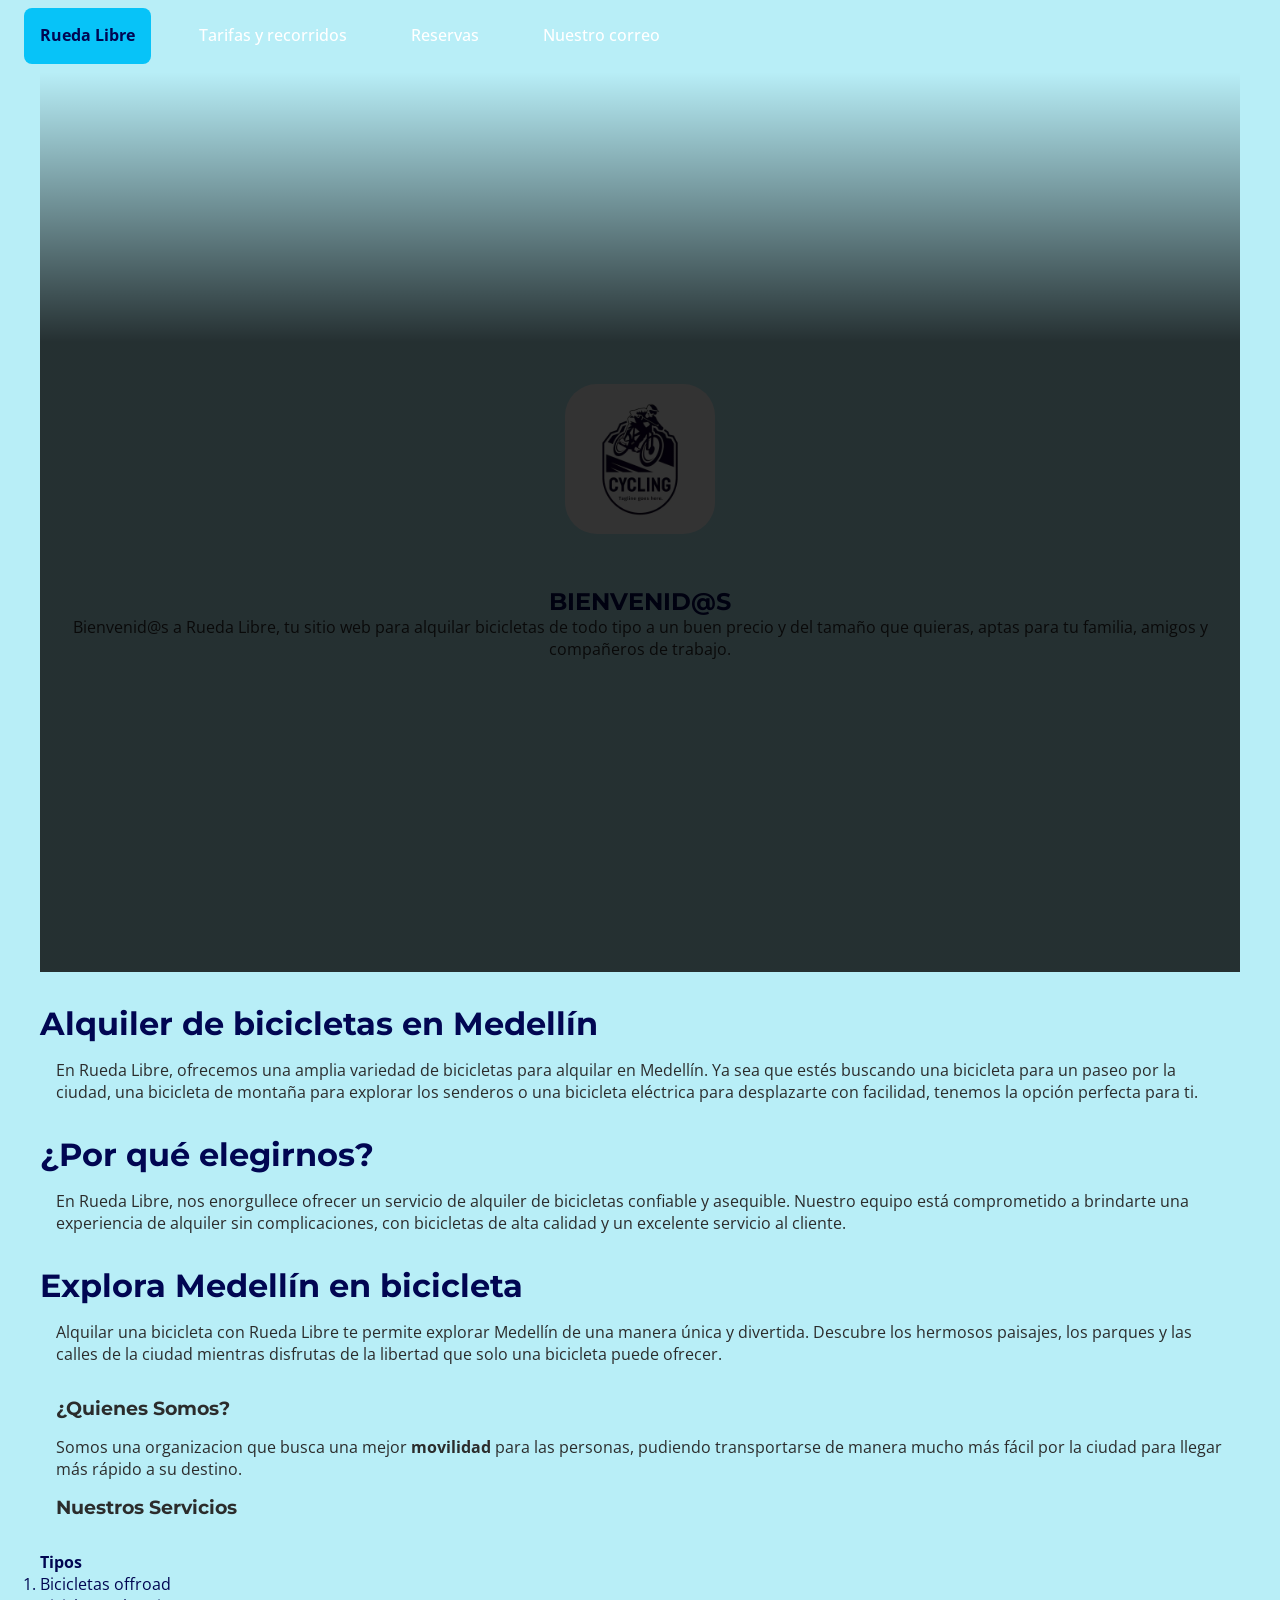
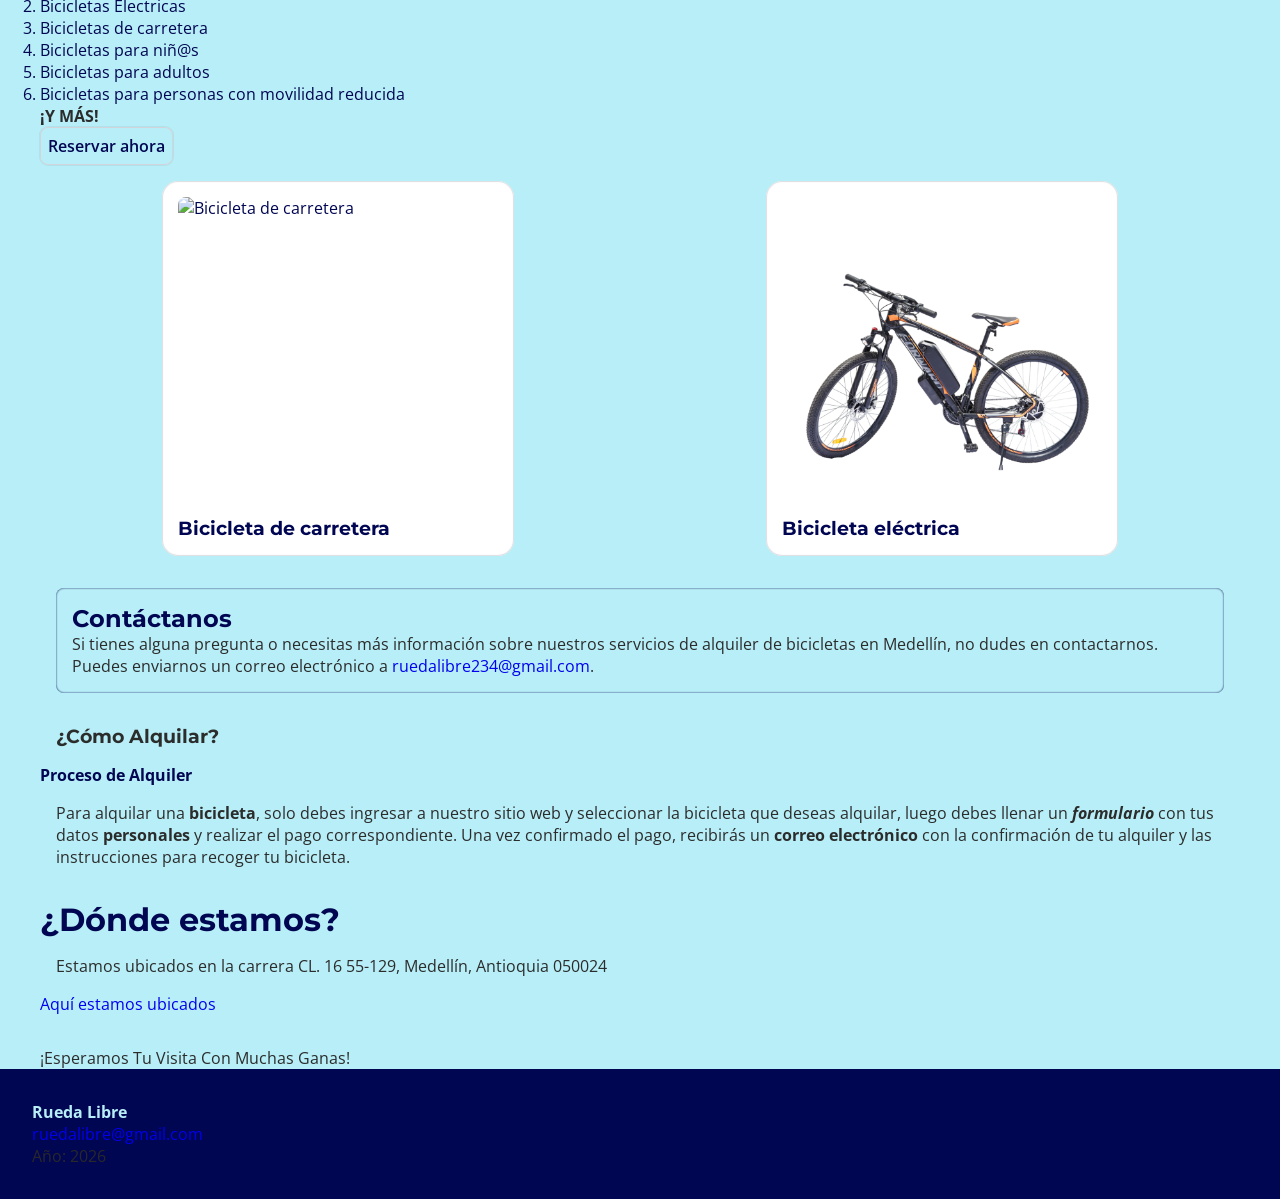
==== index.html @ bbd618a9 "v0.2 prueba fallida css" ====
<!DOCTYPE html>
<html lang="es">

<head>
    <link rel="preconnect" href="https://fonts.googleapis.com">
    <link rel="preconnect" href="https://fonts.gstatic.com" crossorigin>
    <link
        href="https://fonts.googleapis.com/css2?family=Montserrat:ital,wght@0,100..900;1,100..900&family=Open+Sans:ital,wght@0,300..800;1,300..800&display=swap"
        rel="stylesheet">
    <meta charset="UTF-8">
    <meta name="viewport" content="width=device-width, initial-scale=1.0">
    <title>Rueda Libre | Alquiler de bicicletas en Medellín</title>
    <link rel="stylesheet" href="CSS/styles.css">
</head>

<body>
    <header>
        <nav class="menu" aria-label="Navegación principal">
            <a id="activo" href="index.html">Rueda Libre</a>
            <a href="paginas/tarifas.html">Tarifas y recorridos</a>
            <a href="paginas/reservas.html">Reservas</a>
            <a href="mailto:ruedalibre234@gmail.com">Nuestro correo</a>
        </nav>
    </header>

    <main>
        <section class="portada">
            <div class="cover-up"></div>
            <img src="img/diseno-plantilla-logotipo-bicicleta_23-2150332110.avif" alt="Logo de Rueda Libre" width="150" height="150">
            <h1>Rueda Libre</h1>
            <h2>BIENVENID@S</h2>
            <p>Bienvenid@s a Rueda Libre, tu sitio web para alquilar bicicletas de todo tipo a un buen precio y del tamaño que quieras, aptas para tu familia, amigos y compañeros de trabajo.</p>
        </section>

        <section class="bienvenida">
            <h2>Alquiler de bicicletas en Medellín</h2>
            <p>En Rueda Libre, ofrecemos una amplia variedad de bicicletas para alquilar en Medellín. Ya sea que estés buscando una bicicleta para un paseo por la ciudad, una bicicleta de montaña para explorar los senderos o una bicicleta eléctrica para desplazarte con facilidad, tenemos la opción perfecta para ti.</p>
        </section>

        <section class="bienvenida">
            <h2>¿Por qué elegirnos?</h2>
            <p>En Rueda Libre, nos enorgullece ofrecer un servicio de alquiler de bicicletas confiable y asequible. Nuestro equipo está comprometido a brindarte una experiencia de alquiler sin complicaciones, con bicicletas de alta calidad y un excelente servicio al cliente.</p>
        </section>

        <section class="bienvenida">
            <h2>Explora Medellín en bicicleta</h2>
            <p>Alquilar una bicicleta con Rueda Libre te permite explorar Medellín de una manera única y divertida. Descubre los hermosos paisajes, los parques y las calles de la ciudad mientras disfrutas de la libertad que solo una bicicleta puede ofrecer.</p>
        </section>

        <section class="bienvenida">
            <h3>¿Quienes Somos?</h3>
            <p>Somos una organizacion que busca una mejor <strong>movilidad</strong> para las personas, pudiendo transportarse de manera mucho más fácil por la ciudad para llegar más rápido a su destino.</p>
            <h3>Nuestros Servicios</h3>
        </section>

        <section>
            <h4>Tipos</h4>
            <ol>
                <li>Bicicletas offroad</li>
                <li>Bicicletas Electricas</li>
                <li>Bicicletas de carretera</li>
                <li>Bicicletas para niñ@s</li>
                <li>Bicicletas para adultos</li>
                <li>Bicicletas para personas con movilidad reducida</li>
            </ol>
            <p><strong>¡Y MÁS!</strong></p>
        </section>

        <section>
            <a class="btn-action" href="paginas/reservas.html">Reservar ahora</a>
        </section>

        <section class="servicios">
            <article class="servicio">
                <img src="img/bicicleta.jpeg" alt="Bicicleta de carretera" width="150" height="150">
                <h3>Bicicleta de carretera</h3>
            </article>
            <article class="servicio">
                <img src="img/bicicleta electrica.jpeg" alt="Bicicleta eléctrica" width="170" height="170">
                <h3>Bicicleta eléctrica</h3>
            </article>
        </section>

        <section class="s-contacto">
            <h2>Contáctanos</h2>
            <p>Si tienes alguna pregunta o necesitas más información sobre nuestros servicios de alquiler de bicicletas en Medellín, no dudes en contactarnos. Puedes enviarnos un correo electrónico a <a href="mailto:ruedalibre234@gmail.com">ruedalibre234@gmail.com</a>.</p>
        </section>

        <section class="bienvenida">
            <h3>¿Cómo Alquilar?</h3>
            <h4>Proceso de Alquiler</h4>
            <p>Para alquilar una <strong>bicicleta</strong>, solo debes ingresar a nuestro sitio web y seleccionar la bicicleta que deseas alquilar, luego debes llenar un <strong><em>formulario</em></strong> con tus datos <strong>personales</strong> y realizar el pago correspondiente. Una vez confirmado el pago, recibirás un <strong>correo electrónico</strong> con la confirmación de tu alquiler y las instrucciones para recoger tu bicicleta.</p>
        </section>

        <section class="bienvenida">
            <h2>¿Dónde estamos?</h2>
            <p>Estamos ubicados en la carrera CL. 16 55-129, Medellín, Antioquia 050024</p>
            <a href="https://maps.app.goo.gl/ZMRXwGkjtcKEMy4a8">Aquí estamos ubicados</a>
        </section>

        <p>¡Esperamos Tu Visita Con Muchas Ganas!</p>
    </main>

    <footer>
        <h4>Rueda Libre</h4>
        <a href="mailto:ruedalibre234@gmail.com">ruedalibre@gmail.com</a><br>
        <p>Año: 2026</p>
    </footer>
</body>

</html>
---- CSS/styles.css ----
/* Estilos de estado global  */

*{
    padding: 0;
    margin: 0;
    box-sizing: border-box;
    text-decoration: none;

}

*, *::before, *::after{
    box-sizing: border-box;
}

:root{
    --night-blue: #07c3f8;       
    --verde-esmeralda: #00b87b;      
    --azul-noche: #010652;         
    --blanco-noche: #b8eef7;            
    --gris-pizarra: #292929fb; 
    --spacing-sm : 0.5rem;
    --spacing-md: 1rem;    
    --spacing-lg: 2rem;    
    --text-font-header: 'Montserrat', 'Verdana';
    --text-font-paragraph: 'Open Sans', 'Arial';
}

/* Estilos generales  */

body{
    background-color: var(--blanco-noche);
    font-family: var(--text-font-paragraph);
    color: var(--azul-noche);
    position: relative;
}

h1, h2, h3 {
    font-family:var(--text-font-header);
}

p{
    color: var(--gris-pizarra);
}

/* 
    Bitacora.txt -> linea 158 : 
    #menu a { color: var(--text-primary); }
    .activo { color: var(--brand-cyan); font-weight: 600; } 
*/

/* Navegacion */
.menu{
    margin: 0.5rem var(--spacing-sm);
    display: flex;
}

.menu  a{
    color: #fff;
    padding: var(--spacing-md);
    font-weight: 500;
    border-bottom: 2px solid transparent ;
    margin: 0rem var(--spacing-md);
}

.menu a:hover{
    transition: .3s;
    color: var(--blanco-noche);
    border-bottom-color: var(--blanco-noche);
    border-bottom-left-radius: -10px;
}

.menu a:focus{
    color: var(--azul-noche);
    background-color: var(--night-blue);
}

#activo { 
    color: var(--azul-noche); 
    font-weight: 700; 
    background-color: var(--night-blue);
    transition: .3s;
    border-radius: 0.5rem;
} 

#activo:hover{
    color: var(--blanco-noche);
    box-shadow: 0px 0px 0px 1px var(--blanco-noche);
    background-color: transparent;
}

/* Botones de llamado a la acción  */

.btn-action{
    display: block;
    color: var(--azul-noche);
    border-radius: 0.5rem;
    background-color: var(--blanco-noche);
    padding: var(--spacing-sm);
    margin: var(--spacing-md), 0px;
    font-weight: 600;
    transition: .3s;
    box-shadow: rgba(0, 0, 0, 0.05) 0px 0px 0px 1px, rgb(209, 213, 219) 0px 0px 0px 1px inset;
    width: max-content;
}

.btn-action:hover{
    box-shadow: 0px 0px 0px 1px ;
    background-color: var(--verde-esmeralda);
    color: var(--azul-noche);
    transform: translateY(-5px);
    transition: .3s;
}

.btn-action:focus{
    background-color:var(--night-blue) ;
}

/* Elementos del formulario de reservas */

.form{
    background-color: #fff;
    padding: var(--spacing-lg);
    width: 100%;
    & legend{
        background-color: var(--azul-noche);
        color: #fff;
        padding: var(--spacing-sm);
        border-radius: var(--spacing-sm);
    }

    & fieldset{
        display: flex;
        flex-direction: column;
        align-items: center;
        padding: var(--spacing-md);
    }

    & label{
        width: 100%;
        display: block;
        padding: var(--spacing-md);
        font-weight: 700;
    }

    & input{
        padding: var(--spacing-md);
        border: none;
        font-size: var(--spacing-md);
        width: 100%;
        border-radius: var(--spacing-sm);
        border: 1px solid black;
        transition: .3s;
        box-shadow: 10px 10px 1px 1px var(--gris-pizarra) ;
    }

    & select {
        width: 100%;
        padding: var(--spacing-md);
        background-color: var(--azul-noche);
        font-size: var(--spacing-md);
        font-weight: 700;
        color: #fff;
        border-radius: var(--spacing-sm);
    }

}

.form input[type=radio]{
    width: max-content;
    align-self:baseline;
    box-shadow: none;
}

.form input[type=checkbox]{
    max-width: max-content;
    align-self: center;
    box-shadow: none;
    display: inline-block;
}

.form input[type=checkbox]:focus{
    transform: none;
    background-color: #00D8F6;
}

.text-checkbox{
    margin-top: var(--spacing-lg);
    width: 100%;
    align-self: baseline;
    display: inline-block;
    background-color: var(--azul-noche);
    color: #fff;
    & label{
        max-width: max-content;
    }
}

.form :focus{
    outline: none;      
    border: none;
    border: 0.2rem solid;
    border-radius: 0.5rem;
    border-color: var(--night-blue);
    box-shadow: 0px 0px 1px 1px black ;
    transform: translateY(10px);
    transform: translateX(10px);
    transition: .3s;
}

.form select:focus{
    outline: none;      
    border: none;
    border: 0.2rem solid;
    border-radius: var(--spacing-md);
    border-color: var(--night-blue); 
}

.form textarea{
    width: 100%;
    border-radius: var(--spacing-md);
}

.form textarea:focus{
    outline: none;      
    border: none;
    border: 0.2rem solid;
    border-radius: var(--spacing-sm);
    border-color: var(--night-blue);       
}

.form button{
    width: 50%;
    justify-content: center;
    padding: var(--spacing-md) var(--spacing-lg);
    cursor: pointer;
    display: flex;
    margin: var(--spacing-sm) auto;

}

/* Caja principal del contendio  */

main{
    max-width: 75rem;
    margin: 0 auto;
    justify-content: center;
}

.bienvenida{
    margin: var(--spacing-lg) 0rem;
    & h2{
        font-size: var(--spacing-lg);
    }
    & h3{
        color: var(--gris-pizarra);
        margin: var(--spacing-md);
    }
    & p{
        margin: var(--spacing-md);
    }
}

/* Portada al inicio de cada pagina  */

.portada{
  min-height: 100vh; /* Altura relativa al viewport */
  display: flex;
  flex-direction: column;
  justify-content: center;
  align-items: center;
  text-align: center;
  padding: 2rem;
  background: url(../img/cover.jpg);
  background-position: center center;
  background-repeat: no-repeat;
  background-size: cover;
  position: relative;

  & img{
    border-radius: var(--spacing-lg);
    margin-bottom: var(--spacing-sm);
  }

  & h1{
        margin-bottom: var(--spacing-md);
        color: var(--blanco-noche);
    }

    & h1:hover{
        color: var(--night-blue);
        cursor: pointer;
        text-decoration:line-through;
        transition: .3s;
    }
}


.portada  section{
    position: absolute;
    z-index: 2;
}

.cover-up{
  background: linear-gradient(to top, rgba(0, 0, 0, 0.8) 70% , transparent );
    width: 100%;
    height: 100%;
    position: absolute;
    
}

/* Estilos de las cards del archivo de 'index.html'  */

.servicios{
    display: grid;
    grid-template-columns: repeat(auto-fit, minmax(320px, 1fr)); 
    gap: var(--spacing-sm);
    justify-content: center;
    justify-items: center;
}

.servicio{
    background-color: #fff;
    padding: var(--spacing-md);
    border-radius: var(--spacing-md);
    box-shadow: 0px 0px 1px 1px rgb(220, 222, 225) inset;
    margin: var(--spacing-md) 0rem;
    display: flex;
    flex-direction: column;
    position: relative;
    & header  h3{
        margin: var(--spacing-sm);
    }
    & p{
        margin: var(--spacing-sm);
    }
    & img{
        width: 100%; 
        height: 20rem; 
        border-radius: var(--spacing-sm); 
        object-fit: cover;
    }
}

/* Etiqueta de nuevo  */

.new-tagcard{
    background-color: var(--night-blue);
    color: var(--azul-noche);
    padding: var(--spacing-sm);
    border-radius: 12px;
    font-weight: 800;
    position: absolute;
    right: 0;
    top: 3rem;
    max-width: max-content;
    animation: scaleAnimation 3s infinite ;
}

.h-p{
    font-size: var(--spacing-lg);
    margin-top: var(--spacing-lg);
}

.s-alquilar-beneficios{
    padding: var(--spacing-lg);
    & h3{
        margin: var(--spacing-md) 0rem;
        text-transform: uppercase;
    }
}

/* Estilos de las tablas en 'tarifas.html' */

.s-table{
    display: flex;
    flex-direction: column;
    justify-content: center;
    margin: var(--spacing-md) 0rem;
    & a{
        margin: var(--spacing-md) 0rem;
    }
}

table{    
    width: 100%;
    background-color: red;
    border-collapse: collapse;
    & caption{
        margin: var(--spacing-md) 0rem;
    }
}

thead{
    background-color:#122137;
    color: var(--blanco-noche);
    & th{
        padding: var(--spacing-sm);
    }
}

tbody{
    background-color: #fff;
    & tr{
        border: 1px solid black;
    }
    & td{
        border: 1px solid black;
        padding: var(--spacing-sm);
    }
}

/* aside de la pagina tarifas.html con información equivalente  */

.aside-tarifas{
    max-width: max-content;
    & ul{
        margin: var(--spacing-sm) 0rem;
        display: flex;
        flex-direction: column;
        gap: var(--spacing-sm);
        color: var(--azul-noche);
        justify-content: center;
        border-radius: 0rem var(--spacing-md);
        font-size: var(--spacing-md);
    }
}

/* Estilos del boton de WhatsApp  */

.a-chat-wpp{
    background-color: #21b70a;
    padding: var(--spacing-md);
    display: flex;
    align-items: center;
    color: #fff;
    width: max-content;
    border-radius: 2rem;
    font-weight: 700;
    position: fixed;
    bottom: 2rem;
    right: 1rem;
    & img{
        width: 2rem;
        color: #fff;
    }
    
}

.a-chat-wpp:hover{
    background-color: var(--verde-esmeralda);
    text-decoration: underline;
}

/* Estilos del pie de pagina  */

footer{
    background-color: var(--azul-noche);
    color: var(--blanco-noche);
    padding: var(--spacing-lg);
    & h3{
        margin: var(--spacing-md) 0rem;
        font-size: var(--spacing-lg);
    }
    & div {
        display: flex;
        gap: var(--spacing-md);
    }
    ul {
        list-style: none;
        & li{
            padding: var(--spacing-sm);
        }
        & a{
            
            color: var(--blanco-noche);
            text-decoration: underline;
        }
    }
    strong{
        margin: var(--spacing-lg);
        display: flex;
        justify-content: center;
    }

}

.s-contacto{
    margin: var(--spacing-md);
    padding: var(--spacing-md);
    box-shadow: 0px 0px 2px 0px inset;
    border-radius: 0.5rem;
}

/* animacion de etiqueta nuevo */
@keyframes scaleAnimation {
    0%{
        scale: 1;
    }
    100%{
        scale: 1.3;
    }
}
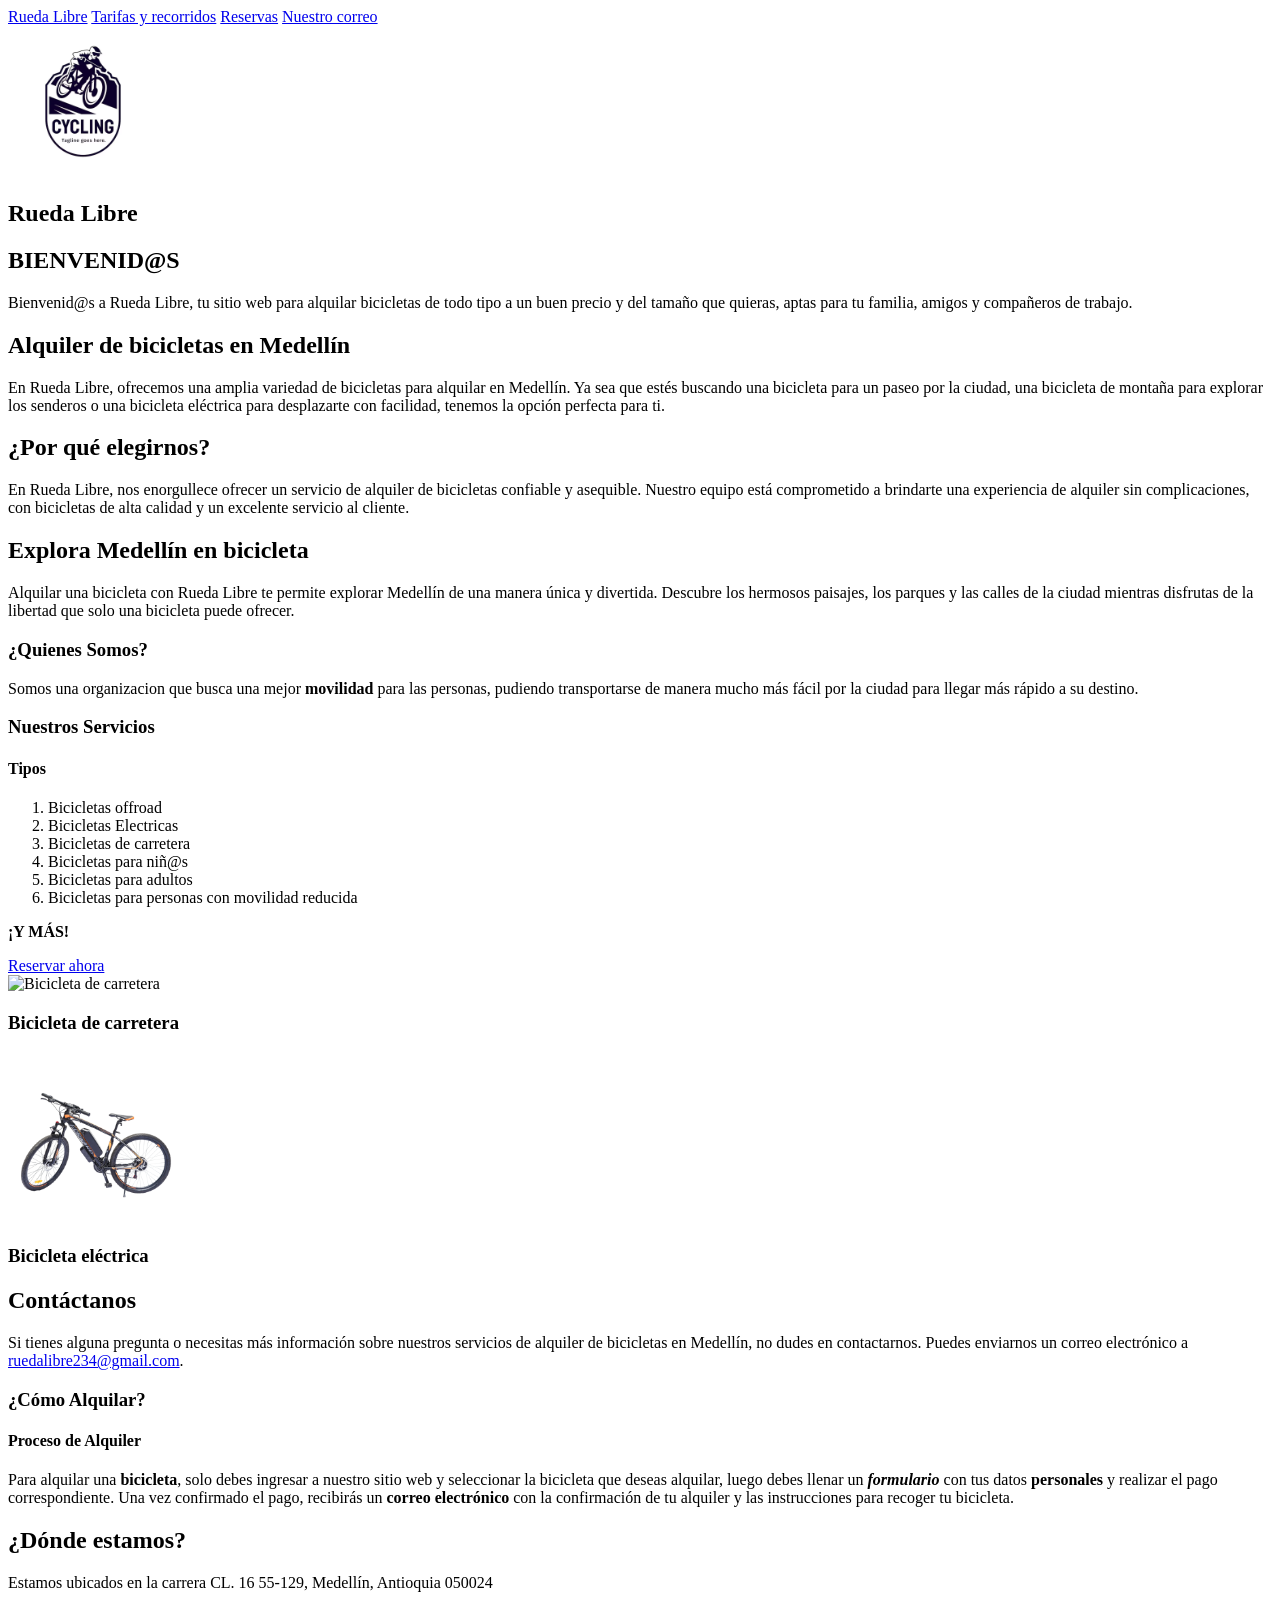
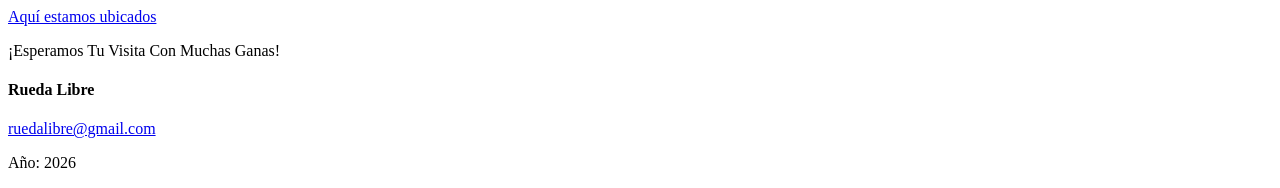
==== commit c14bb489: "v0.2 css advance" ====
--- a/index.html
+++ b/index.html
@@ -3,10 +3,9 @@
 
 <head>
     <link rel="preconnect" href="https://fonts.googleapis.com">
-    <link rel="preconnect" href="https://fonts.gstatic.com" crossorigin>
-    <link
-        href="https://fonts.googleapis.com/css2?family=Montserrat:ital,wght@0,100..900;1,100..900&family=Open+Sans:ital,wght@0,300..800;1,300..800&display=swap"
-        rel="stylesheet">
+<link rel="preconnect" href="https://fonts.gstatic.com" crossorigin>
+<link href="https://fonts.googleapis.com/css2?family=Montserrat:ital,wght@0,100..900;1,100..900&family=Noto+Serif:ital,wght@0,100..900;1,100..900&family=Open+Sans:ital,wght@0,300..800;1,300..800&family=Ubuntu:ital,wght@0,300;0,400;0,500;0,700;1,300;1,400;1,500;1,700&display=swap" rel="stylesheet">
+        
     <meta charset="UTF-8">
     <meta name="viewport" content="width=device-width, initial-scale=1.0">
     <title>Rueda Libre | Alquiler de bicicletas en Medellín</title>
--- a/CSS/styles.css
+++ b/CSS/styles.css
@@ -1,503 +1,83 @@
 
-/* Estilos de estado global  */
-
-*{
-    padding: 0;
-    margin: 0;
-    box-sizing: border-box;
-    text-decoration: none;
-
+.montserrat montserrat{
+  font-family: "Montserrat", sans-serif;
+  font-optical-sizing: auto;
+  font-weight: 600;
+  font-style: normal;
 }
 
-*, *::before, *::after{
-    box-sizing: border-box;
+.open-sans opensans{
+  font-family: "Open Sans", sans-serif;
+  font-optical-sizing: auto;
+  font-weight: 400;
+  font-style: normal;
+  font-variation-settings:
+    "wdth" 100;
+}
+.ubuntu-light {
+  font-family: "Ubuntu", sans-serif;
+  font-weight: 300;
+  font-style: normal;
+}
+
+.ubuntu-regular {
+  font-family: "Ubuntu", sans-serif;
+  font-weight: 400;
+  font-style: normal;
+}
+
+.ubuntu-medium {
+  font-family: "Ubuntu", sans-serif;
+  font-weight: 500;
+  font-style: normal;
+}
+
+.ubuntu-bold {
+  font-family: "Ubuntu", sans-serif;
+  font-weight: 700;
+  font-style: normal;
+}
+
+.ubuntu-light-italic {
+  font-family: "Ubuntu", sans-serif;
+  font-weight: 300;
+  font-style: italic;
+}
+
+.ubuntu-regular-italic {
+  font-family: "Ubuntu", sans-serif;
+  font-weight: 400;
+  font-style: italic;
+}
+
+.ubuntu-medium-italic {
+  font-family: "Ubuntu", sans-serif;
+  font-weight: 500;
+  font-style: italic;
+}
+
+.ubuntu-bold-italic {
+  font-family: "Ubuntu", sans-serif;
+  font-weight: 700;
+  font-style: italic;
+}
+
+.noto-serif notoserif{
+  font-family: "Noto Serif", serif;
+  font-optical-sizing: auto;
+  font-weight: 400;
+  font-style: normal;
+  font-variation-settings:
+    "wdth" 100;
 }
 
 :root{
-    --night-blue: #07c3f8;       
-    --verde-esmeralda: #00b87b;      
-    --azul-noche: #010652;         
-    --blanco-noche: #b8eef7;            
-    --gris-pizarra: #292929fb; 
-    --spacing-sm : 0.5rem;
-    --spacing-md: 1rem;    
-    --spacing-lg: 2rem;    
-    --text-font-header: 'Montserrat', 'Verdana';
-    --text-font-paragraph: 'Open Sans', 'Arial';
+    --blue-dark: rgb(0, 0, 61);
+    --gray-dark: rgb(45, 45, 45);
+    --blue-light: rgb(0, 146, 169);
+    --blue-superlight: rgb(151, 244, 252);
+    --purple-perfect: rgb(142, 0, 142);
+    --font-heading: ".montserrat"; ".ubuntu";
+    --font-body: "sans-serif"; "noto-serif";
 }
 
-/* Estilos generales  */
-
-body{
-    background-color: var(--blanco-noche);
-    font-family: var(--text-font-paragraph);
-    color: var(--azul-noche);
-    position: relative;
-}
-
-h1, h2, h3 {
-    font-family:var(--text-font-header);
-}
-
-p{
-    color: var(--gris-pizarra);
-}
-
-/* 
-    Bitacora.txt -> linea 158 : 
-    #menu a { color: var(--text-primary); }
-    .activo { color: var(--brand-cyan); font-weight: 600; } 
-*/
-
-/* Navegacion */
-.menu{
-    margin: 0.5rem var(--spacing-sm);
-    display: flex;
-}
-
-.menu  a{
-    color: #fff;
-    padding: var(--spacing-md);
-    font-weight: 500;
-    border-bottom: 2px solid transparent ;
-    margin: 0rem var(--spacing-md);
-}
-
-.menu a:hover{
-    transition: .3s;
-    color: var(--blanco-noche);
-    border-bottom-color: var(--blanco-noche);
-    border-bottom-left-radius: -10px;
-}
-
-.menu a:focus{
-    color: var(--azul-noche);
-    background-color: var(--night-blue);
-}
-
-#activo { 
-    color: var(--azul-noche); 
-    font-weight: 700; 
-    background-color: var(--night-blue);
-    transition: .3s;
-    border-radius: 0.5rem;
-} 
-
-#activo:hover{
-    color: var(--blanco-noche);
-    box-shadow: 0px 0px 0px 1px var(--blanco-noche);
-    background-color: transparent;
-}
-
-/* Botones de llamado a la acción  */
-
-.btn-action{
-    display: block;
-    color: var(--azul-noche);
-    border-radius: 0.5rem;
-    background-color: var(--blanco-noche);
-    padding: var(--spacing-sm);
-    margin: var(--spacing-md), 0px;
-    font-weight: 600;
-    transition: .3s;
-    box-shadow: rgba(0, 0, 0, 0.05) 0px 0px 0px 1px, rgb(209, 213, 219) 0px 0px 0px 1px inset;
-    width: max-content;
-}
-
-.btn-action:hover{
-    box-shadow: 0px 0px 0px 1px ;
-    background-color: var(--verde-esmeralda);
-    color: var(--azul-noche);
-    transform: translateY(-5px);
-    transition: .3s;
-}
-
-.btn-action:focus{
-    background-color:var(--night-blue) ;
-}
-
-/* Elementos del formulario de reservas */
-
-.form{
-    background-color: #fff;
-    padding: var(--spacing-lg);
-    width: 100%;
-    & legend{
-        background-color: var(--azul-noche);
-        color: #fff;
-        padding: var(--spacing-sm);
-        border-radius: var(--spacing-sm);
-    }
-
-    & fieldset{
-        display: flex;
-        flex-direction: column;
-        align-items: center;
-        padding: var(--spacing-md);
-    }
-
-    & label{
-        width: 100%;
-        display: block;
-        padding: var(--spacing-md);
-        font-weight: 700;
-    }
-
-    & input{
-        padding: var(--spacing-md);
-        border: none;
-        font-size: var(--spacing-md);
-        width: 100%;
-        border-radius: var(--spacing-sm);
-        border: 1px solid black;
-        transition: .3s;
-        box-shadow: 10px 10px 1px 1px var(--gris-pizarra) ;
-    }
-
-    & select {
-        width: 100%;
-        padding: var(--spacing-md);
-        background-color: var(--azul-noche);
-        font-size: var(--spacing-md);
-        font-weight: 700;
-        color: #fff;
-        border-radius: var(--spacing-sm);
-    }
-
-}
-
-.form input[type=radio]{
-    width: max-content;
-    align-self:baseline;
-    box-shadow: none;
-}
-
-.form input[type=checkbox]{
-    max-width: max-content;
-    align-self: center;
-    box-shadow: none;
-    display: inline-block;
-}
-
-.form input[type=checkbox]:focus{
-    transform: none;
-    background-color: #00D8F6;
-}
-
-.text-checkbox{
-    margin-top: var(--spacing-lg);
-    width: 100%;
-    align-self: baseline;
-    display: inline-block;
-    background-color: var(--azul-noche);
-    color: #fff;
-    & label{
-        max-width: max-content;
-    }
-}
-
-.form :focus{
-    outline: none;      
-    border: none;
-    border: 0.2rem solid;
-    border-radius: 0.5rem;
-    border-color: var(--night-blue);
-    box-shadow: 0px 0px 1px 1px black ;
-    transform: translateY(10px);
-    transform: translateX(10px);
-    transition: .3s;
-}
-
-.form select:focus{
-    outline: none;      
-    border: none;
-    border: 0.2rem solid;
-    border-radius: var(--spacing-md);
-    border-color: var(--night-blue); 
-}
-
-.form textarea{
-    width: 100%;
-    border-radius: var(--spacing-md);
-}
-
-.form textarea:focus{
-    outline: none;      
-    border: none;
-    border: 0.2rem solid;
-    border-radius: var(--spacing-sm);
-    border-color: var(--night-blue);       
-}
-
-.form button{
-    width: 50%;
-    justify-content: center;
-    padding: var(--spacing-md) var(--spacing-lg);
-    cursor: pointer;
-    display: flex;
-    margin: var(--spacing-sm) auto;
-
-}
-
-/* Caja principal del contendio  */
-
-main{
-    max-width: 75rem;
-    margin: 0 auto;
-    justify-content: center;
-}
-
-.bienvenida{
-    margin: var(--spacing-lg) 0rem;
-    & h2{
-        font-size: var(--spacing-lg);
-    }
-    & h3{
-        color: var(--gris-pizarra);
-        margin: var(--spacing-md);
-    }
-    & p{
-        margin: var(--spacing-md);
-    }
-}
-
-/* Portada al inicio de cada pagina  */
-
-.portada{
-  min-height: 100vh; /* Altura relativa al viewport */
-  display: flex;
-  flex-direction: column;
-  justify-content: center;
-  align-items: center;
-  text-align: center;
-  padding: 2rem;
-  background: url(../img/cover.jpg);
-  background-position: center center;
-  background-repeat: no-repeat;
-  background-size: cover;
-  position: relative;
-
-  & img{
-    border-radius: var(--spacing-lg);
-    margin-bottom: var(--spacing-sm);
-  }
-
-  & h1{
-        margin-bottom: var(--spacing-md);
-        color: var(--blanco-noche);
-    }
-
-    & h1:hover{
-        color: var(--night-blue);
-        cursor: pointer;
-        text-decoration:line-through;
-        transition: .3s;
-    }
-}
-
-
-.portada  section{
-    position: absolute;
-    z-index: 2;
-}
-
-.cover-up{
-  background: linear-gradient(to top, rgba(0, 0, 0, 0.8) 70% , transparent );
-    width: 100%;
-    height: 100%;
-    position: absolute;
-    
-}
-
-/* Estilos de las cards del archivo de 'index.html'  */
-
-.servicios{
-    display: grid;
-    grid-template-columns: repeat(auto-fit, minmax(320px, 1fr)); 
-    gap: var(--spacing-sm);
-    justify-content: center;
-    justify-items: center;
-}
-
-.servicio{
-    background-color: #fff;
-    padding: var(--spacing-md);
-    border-radius: var(--spacing-md);
-    box-shadow: 0px 0px 1px 1px rgb(220, 222, 225) inset;
-    margin: var(--spacing-md) 0rem;
-    display: flex;
-    flex-direction: column;
-    position: relative;
-    & header  h3{
-        margin: var(--spacing-sm);
-    }
-    & p{
-        margin: var(--spacing-sm);
-    }
-    & img{
-        width: 100%; 
-        height: 20rem; 
-        border-radius: var(--spacing-sm); 
-        object-fit: cover;
-    }
-}
-
-/* Etiqueta de nuevo  */
-
-.new-tagcard{
-    background-color: var(--night-blue);
-    color: var(--azul-noche);
-    padding: var(--spacing-sm);
-    border-radius: 12px;
-    font-weight: 800;
-    position: absolute;
-    right: 0;
-    top: 3rem;
-    max-width: max-content;
-    animation: scaleAnimation 3s infinite ;
-}
-
-.h-p{
-    font-size: var(--spacing-lg);
-    margin-top: var(--spacing-lg);
-}
-
-.s-alquilar-beneficios{
-    padding: var(--spacing-lg);
-    & h3{
-        margin: var(--spacing-md) 0rem;
-        text-transform: uppercase;
-    }
-}
-
-/* Estilos de las tablas en 'tarifas.html' */
-
-.s-table{
-    display: flex;
-    flex-direction: column;
-    justify-content: center;
-    margin: var(--spacing-md) 0rem;
-    & a{
-        margin: var(--spacing-md) 0rem;
-    }
-}
-
-table{    
-    width: 100%;
-    background-color: red;
-    border-collapse: collapse;
-    & caption{
-        margin: var(--spacing-md) 0rem;
-    }
-}
-
-thead{
-    background-color:#122137;
-    color: var(--blanco-noche);
-    & th{
-        padding: var(--spacing-sm);
-    }
-}
-
-tbody{
-    background-color: #fff;
-    & tr{
-        border: 1px solid black;
-    }
-    & td{
-        border: 1px solid black;
-        padding: var(--spacing-sm);
-    }
-}
-
-/* aside de la pagina tarifas.html con información equivalente  */
-
-.aside-tarifas{
-    max-width: max-content;
-    & ul{
-        margin: var(--spacing-sm) 0rem;
-        display: flex;
-        flex-direction: column;
-        gap: var(--spacing-sm);
-        color: var(--azul-noche);
-        justify-content: center;
-        border-radius: 0rem var(--spacing-md);
-        font-size: var(--spacing-md);
-    }
-}
-
-/* Estilos del boton de WhatsApp  */
-
-.a-chat-wpp{
-    background-color: #21b70a;
-    padding: var(--spacing-md);
-    display: flex;
-    align-items: center;
-    color: #fff;
-    width: max-content;
-    border-radius: 2rem;
-    font-weight: 700;
-    position: fixed;
-    bottom: 2rem;
-    right: 1rem;
-    & img{
-        width: 2rem;
-        color: #fff;
-    }
-    
-}
-
-.a-chat-wpp:hover{
-    background-color: var(--verde-esmeralda);
-    text-decoration: underline;
-}
-
-/* Estilos del pie de pagina  */
-
-footer{
-    background-color: var(--azul-noche);
-    color: var(--blanco-noche);
-    padding: var(--spacing-lg);
-    & h3{
-        margin: var(--spacing-md) 0rem;
-        font-size: var(--spacing-lg);
-    }
-    & div {
-        display: flex;
-        gap: var(--spacing-md);
-    }
-    ul {
-        list-style: none;
-        & li{
-            padding: var(--spacing-sm);
-        }
-        & a{
-            
-            color: var(--blanco-noche);
-            text-decoration: underline;
-        }
-    }
-    strong{
-        margin: var(--spacing-lg);
-        display: flex;
-        justify-content: center;
-    }
-
-}
-
-.s-contacto{
-    margin: var(--spacing-md);
-    padding: var(--spacing-md);
-    box-shadow: 0px 0px 2px 0px inset;
-    border-radius: 0.5rem;
-}
-
-/* animacion de etiqueta nuevo */
-@keyframes scaleAnimation {
-    0%{
-        scale: 1;
-    }
-    100%{
-        scale: 1.3;
-    }
-}
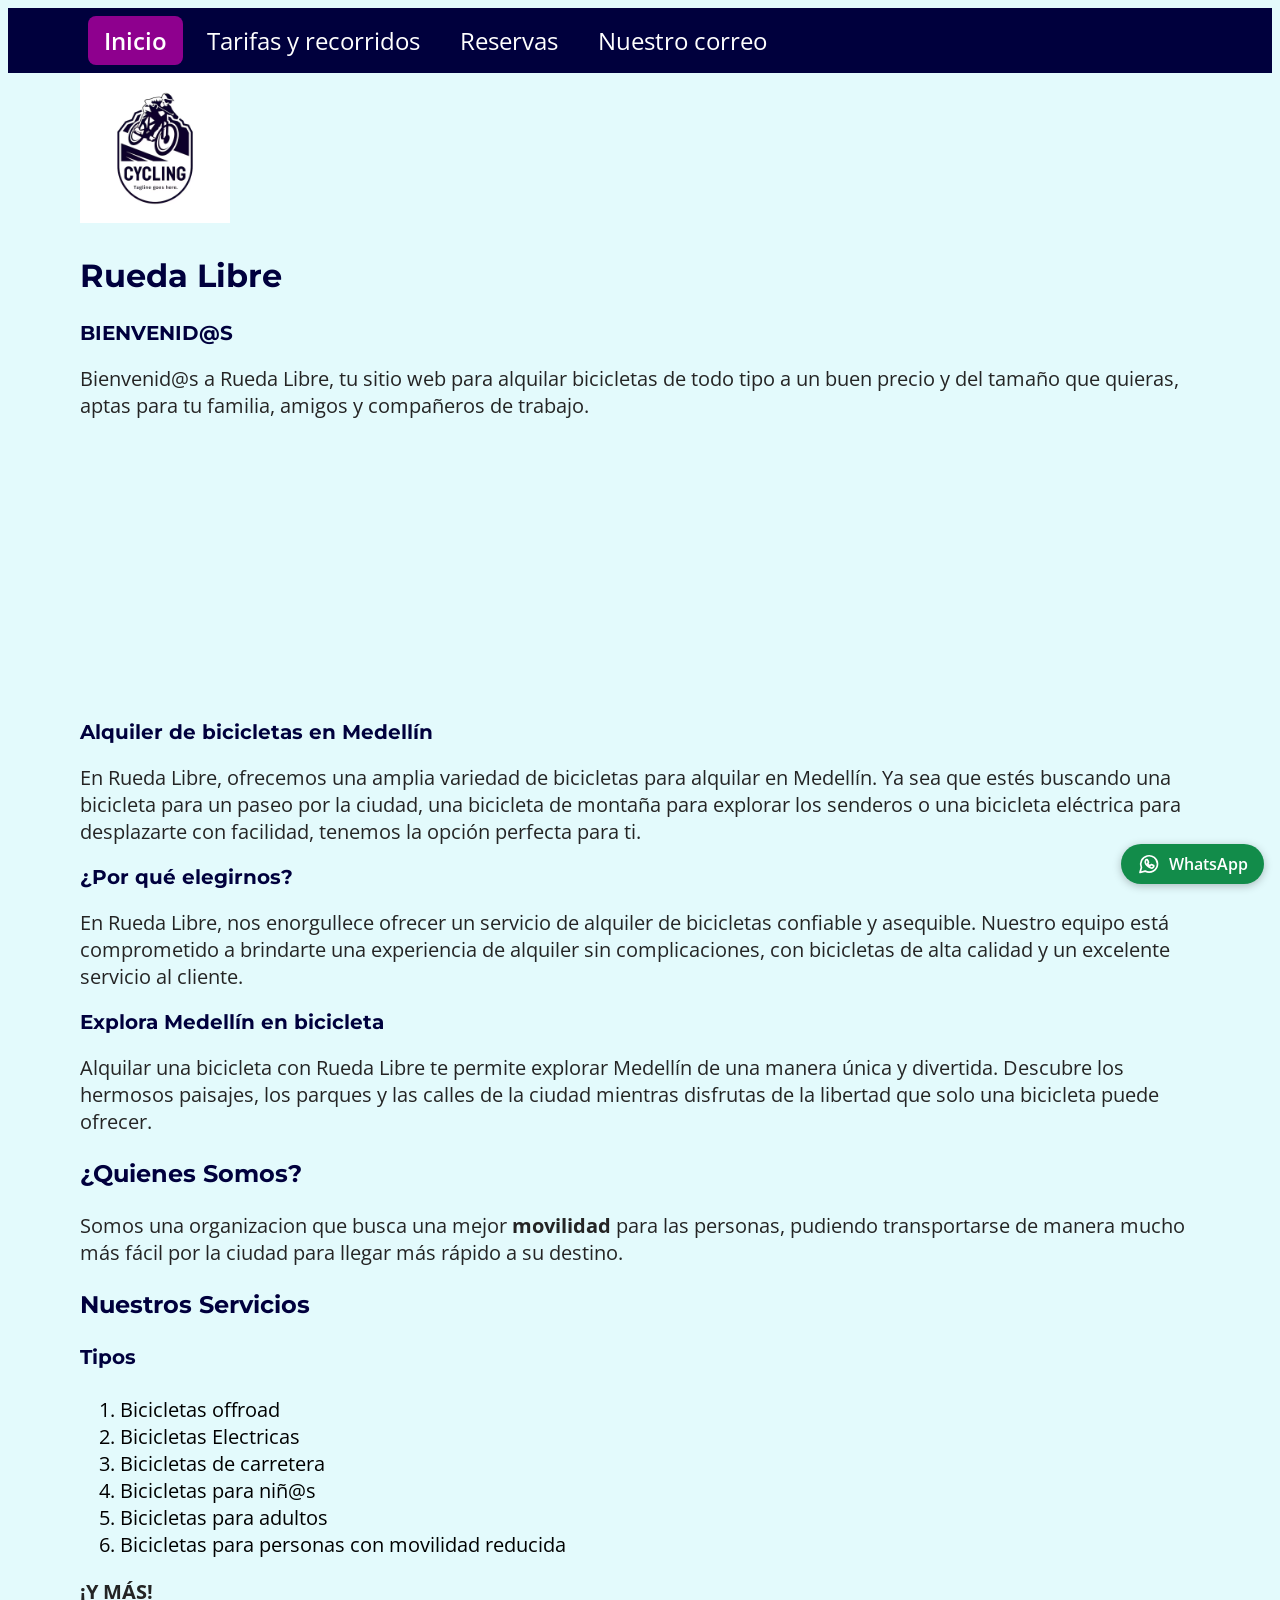
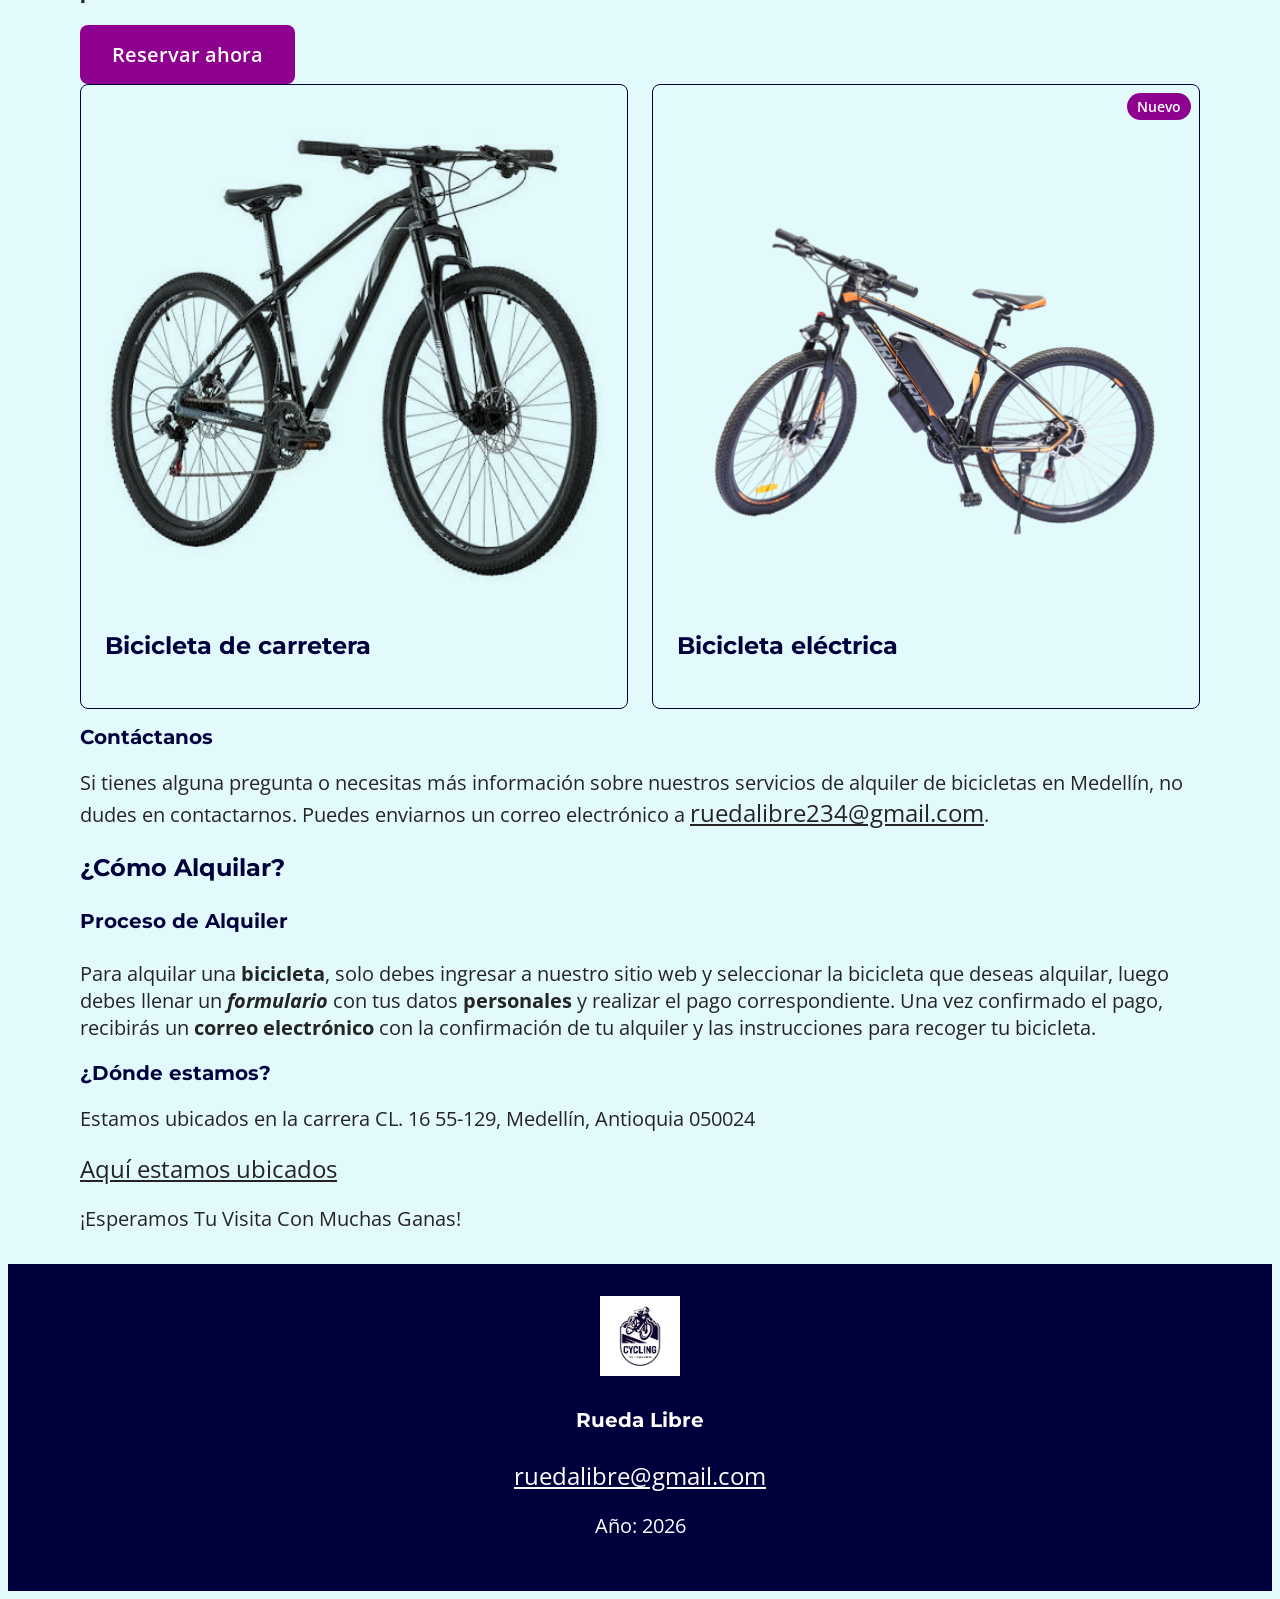
==== commit d553af6f: "Rueda Libre V1.0 Lanzamiento" ====
--- a/index.html
+++ b/index.html
@@ -15,7 +15,7 @@
 <body>
     <header>
         <nav class="menu" aria-label="Navegación principal">
-            <a id="activo" href="index.html">Rueda Libre</a>
+            <a id="activo" href="index.html">Inicio</a>
             <a href="paginas/tarifas.html">Tarifas y recorridos</a>
             <a href="paginas/reservas.html">Reservas</a>
             <a href="mailto:ruedalibre234@gmail.com">Nuestro correo</a>
@@ -71,10 +71,11 @@
 
         <section class="servicios">
             <article class="servicio">
-                <img src="img/bicicleta.jpeg" alt="Bicicleta de carretera" width="150" height="150">
+                <img src="img/bicleta.jpeg" alt="Bicicleta de carretera" width="170" height="170">
                 <h3>Bicicleta de carretera</h3>
             </article>
-            <article class="servicio">
+            <article class="servicio servicio--nuevo">
+                <span class="etiqueta-nuevo">Nuevo</span>
                 <img src="img/bicicleta electrica.jpeg" alt="Bicicleta eléctrica" width="170" height="170">
                 <h3>Bicicleta eléctrica</h3>
             </article>
@@ -101,10 +102,18 @@
     </main>
 
     <footer>
+        <img src="img/diseno-plantilla-logotipo-bicicleta_23-2150332110.avif" alt="Logo de Rueda Libre" width="80" height="80">
         <h4>Rueda Libre</h4>
         <a href="mailto:ruedalibre234@gmail.com">ruedalibre@gmail.com</a><br>
         <p>Año: 2026</p>
     </footer>
+    <a class="whatsapp-float" href="https://wa.me/57123456789?text=Hola%2C%20quiero%20informaci%C3%B3n%20sobre%20el%20alquiler%20de%20bicicletas." target="_blank" rel="noopener noreferrer" aria-label="Contáctanos por WhatsApp">
+        <svg aria-hidden="true" viewBox="0 0 24 24" focusable="false">
+            <path d="M20.5 11.7a8.4 8.4 0 0 1-12.4 7.4L3 20.5l1.4-5a8.4 8.4 0 1 1 16.1-3.8Z" />
+            <path d="M8.8 8.2c.2-.5.5-.5.8-.5h.5c.2 0 .4.1.5.4l.8 1.8c.1.2.1.4 0 .6l-.6.7c-.2.2-.2.4 0 .6.5.8 1.1 1.4 1.9 1.9.2.1.4.1.6-.1l.8-.9c.2-.2.4-.2.6-.1l1.7.8c.3.1.4.3.4.5 0 .3-.2 1.1-.7 1.5-.5.5-1.2.7-1.9.6-1.1-.2-2.4-.8-3.7-2-1.1-1-2-2.3-2.2-3.4-.2-.9.1-1.7.5-2.4Z" />
+        </svg>
+        <span>WhatsApp</span>
+    </a>
 </body>
 
 </html>
--- a/CSS/styles.css
+++ b/CSS/styles.css
@@ -1,83 +1,307 @@
-
-.montserrat montserrat{
-  font-family: "Montserrat", sans-serif;
-  font-optical-sizing: auto;
+/* Variables */
+:root {
+  --blue-dark: rgb(0, 0, 61);
+  --gray-dark: rgb(36, 36, 36);
+  --blue-light: rgb(102, 220, 238);
+  --blue-superlight: rgb(227, 250, 252);
+  --purple-perfect: rgb(142, 0, 142);
+  --white: rgb(255, 255, 255);
+  --space-xs: 0.5rem;
+  --space-sm: 1rem;
+  --space-md: 1.5rem;
+  --space-lg: 2rem;
+  --font-heading: "Montserrat", sans-serif;
+  --font-body: "Open Sans", sans-serif;
+  --text-sm: 1.5rem;
+  --text-base: 1.25rem;
+  --text-lg: 2rem;
+}
+
+/* Base */
+a {
+  color: var(--gray-dark);
+  font-family: var(--font-body);
+  font-size: var(--text-sm);
+  transition: color 0.2s ease;
+}
+
+body {
+  font-family: var(--font-body);
+  font-size: var(--text-base);
+  background: var(--blue-superlight);
+}
+
+* {
+  box-sizing: border-box;
+}
+
+main {
+  width: calc(100% - 2rem);
+  max-width: 70rem;
+  margin-inline: auto;
+}
+
+a:hover {
+  color: var(--purple-perfect);
+}
+
+h1,
+h2,
+h3,
+h4 {
+  font-family: var(--font-heading);
+  color: var(--blue-dark);
+}
+
+h1 {
+  font-size: var(--text-lg);
+}
+
+h2 {
+  font-size: var(--text-base);
+}
+
+h3 {
+  font-size: var(--text-sm);
+}
+
+h4 {
+  font-size: var(--text-base);
+}
+
+p {
+  font-family: var(--font-body);
+  color: var(--gray-dark)
+}
+
+/* Navegación */
+header {
+  background-color: var(--blue-dark);
+}
+
+.menu {
+  display: flex;
+  flex-wrap: wrap;
+  max-width: 70rem;
+  margin-inline: auto;
+  padding: var(--space-xs);
+  gap: var(--space-xs);
+}
+
+.menu a {
+  color: var(--white);
+  background: transparent;
+  text-decoration: none;
+  padding: var(--space-xs) var(--space-sm);
+  border-radius: 0.5rem;
+  transition: background 0.2s ease, color 0.2s ease;
+}
+
+.menu a:hover,
+.menu a:focus-visible {
+  outline: 3px solid var(--purple-perfect);
+  outline-offset: 2px;
+  background-color: var(--blue-light);
+  color: var(--blue-dark);
+}
+
+.menu a#activo {
+  color: var(--white);
+  background-color: var(--purple-perfect);
   font-weight: 600;
-  font-style: normal;
-}
-
-.open-sans opensans{
-  font-family: "Open Sans", sans-serif;
-  font-optical-sizing: auto;
-  font-weight: 400;
-  font-style: normal;
-  font-variation-settings:
-    "wdth" 100;
-}
-.ubuntu-light {
-  font-family: "Ubuntu", sans-serif;
-  font-weight: 300;
-  font-style: normal;
-}
-
-.ubuntu-regular {
-  font-family: "Ubuntu", sans-serif;
-  font-weight: 400;
-  font-style: normal;
-}
-
-.ubuntu-medium {
-  font-family: "Ubuntu", sans-serif;
-  font-weight: 500;
-  font-style: normal;
-}
-
-.ubuntu-bold {
-  font-family: "Ubuntu", sans-serif;
-  font-weight: 700;
-  font-style: normal;
-}
-
-.ubuntu-light-italic {
-  font-family: "Ubuntu", sans-serif;
-  font-weight: 300;
-  font-style: italic;
-}
-
-.ubuntu-regular-italic {
-  font-family: "Ubuntu", sans-serif;
-  font-weight: 400;
-  font-style: italic;
-}
-
-.ubuntu-medium-italic {
-  font-family: "Ubuntu", sans-serif;
-  font-weight: 500;
-  font-style: italic;
-}
-
-.ubuntu-bold-italic {
-  font-family: "Ubuntu", sans-serif;
-  font-weight: 700;
-  font-style: italic;
-}
-
-.noto-serif notoserif{
-  font-family: "Noto Serif", serif;
-  font-optical-sizing: auto;
-  font-weight: 400;
-  font-style: normal;
-  font-variation-settings:
-    "wdth" 100;
-}
-
-:root{
-    --blue-dark: rgb(0, 0, 61);
-    --gray-dark: rgb(45, 45, 45);
-    --blue-light: rgb(0, 146, 169);
-    --blue-superlight: rgb(151, 244, 252);
-    --purple-perfect: rgb(142, 0, 142);
-    --font-heading: ".montserrat"; ".ubuntu";
-    --font-body: "sans-serif"; "noto-serif";
-}
-
+}
+
+/* Componentes */
+.btn-action,
+.form button {
+  display: inline-flex;
+  align-items: center;
+  justify-content: center;
+  padding: var(--space-sm) var(--space-lg);
+  border-radius: var(--space-xs);
+  border: 0;
+  color: var(--white);
+  background-color: var(--purple-perfect);
+  font: inherit;
+  font-weight: 600;
+  text-decoration: none;
+  cursor: pointer;
+  transition: background-color 0.2s ease, color 0.2s ease;
+}
+
+.btn-action:hover,
+.btn-action:focus-visible,
+.form button:hover,
+.form button:focus-visible {
+  color: var(--white);
+  background-color: var(--blue-dark);
+}
+
+.btn-action:focus-visible {
+  outline: 3px solid var(--purple-perfect);
+  outline-offset: 3px;
+}
+
+footer {
+  margin-top: var(--space-lg);
+  padding: var(--space-lg) var(--space-sm);
+  color: var(--white);
+  background-color: var(--blue-dark);
+  text-align: center;
+}
+
+footer h4,
+footer p,
+footer a {
+  color: var(--white);
+}
+
+footer img {
+  width: 5rem;
+  max-width: 100%;
+  height: auto;
+}
+
+footer a:hover {
+  color: var(--blue-light);
+}
+
+.portada {
+  min-height: 70vh;
+}
+
+.servicios {
+  display: grid;
+  grid-template-columns: repeat(auto-fit, minmax(min(100%, 18rem), 1fr));
+  gap: var(--space-md);
+}
+
+.servicio {
+  width: 100%;
+  padding: var(--space-md);
+  border: 1px solid var(--blue-dark);
+  border-radius: var(--space-xs);
+}
+
+.servicio--nuevo {
+  position: relative;
+}
+
+.etiqueta-nuevo {
+  position: absolute;
+  top: var(--space-xs);
+  right: var(--space-xs);
+  padding: 0.25rem 0.625rem;
+  border-radius: 999px;
+  color: var(--white);
+  background-color: var(--purple-perfect);
+  font-size: 0.875rem;
+  font-weight: 600;
+}
+
+.servicio img {
+  display: block;
+  width: 100%;
+  height: auto;
+}
+
+.servicio:first-child img {
+  mix-blend-mode: multiply;
+}
+
+.s-table {
+  overflow-x: auto;
+}
+
+table {
+  width: 100%;
+  border-collapse: collapse;
+}
+
+th,
+td {
+  padding: var(--space-xs);
+  border: 1px solid var(--blue-dark);
+  text-align: left;
+}
+
+thead th {
+  color: var(--white);
+  background-color: var(--blue-dark);
+}
+
+.whatsapp-float {
+  position: fixed;
+  right: var(--space-sm);
+  bottom: var(--space-sm);
+  z-index: 1000;
+  display: inline-flex;
+  align-items: center;
+  gap: var(--space-xs);
+  padding: var(--space-xs) var(--space-sm);
+  border-radius: 999px;
+  color: var(--white);
+  background-color: #128c4a;
+  box-shadow: 0 2px 8px rgb(0 0 0 / 25%);
+  font-size: 1rem;
+  font-weight: 600;
+  text-decoration: none;
+}
+
+.whatsapp-float:hover {
+  color: var(--white);
+  background-color: #0e703b;
+}
+
+.whatsapp-float:focus-visible {
+  outline: 3px solid var(--blue-dark);
+  outline-offset: 3px;
+}
+
+.whatsapp-float svg {
+  width: 1.5rem;
+  height: 1.5rem;
+  fill: none;
+  stroke: currentColor;
+  stroke-linecap: round;
+  stroke-linejoin: round;
+  stroke-width: 1.7;
+}
+
+/* Formulario */
+.form {
+  display: grid;
+  gap: var(--space-md);
+}
+
+.form fieldset {
+  display: grid;
+  gap: var(--space-xs);
+}
+
+.form label {
+  display: block;
+}
+
+.form input:not([type="checkbox"]),
+.form select {
+  width: 100%;
+  padding: var(--space-xs);
+}
+
+.form button {
+  justify-self: start;
+}
+
+.text-checkbox {
+  display: flex;
+  align-items: center;
+  gap: var(--space-xs);
+}
+
+.form input:focus-visible,
+.form select:focus-visible,
+.form button:focus-visible {
+  outline: 3px solid var(--purple-perfect);
+  outline-offset: 2px;
+}
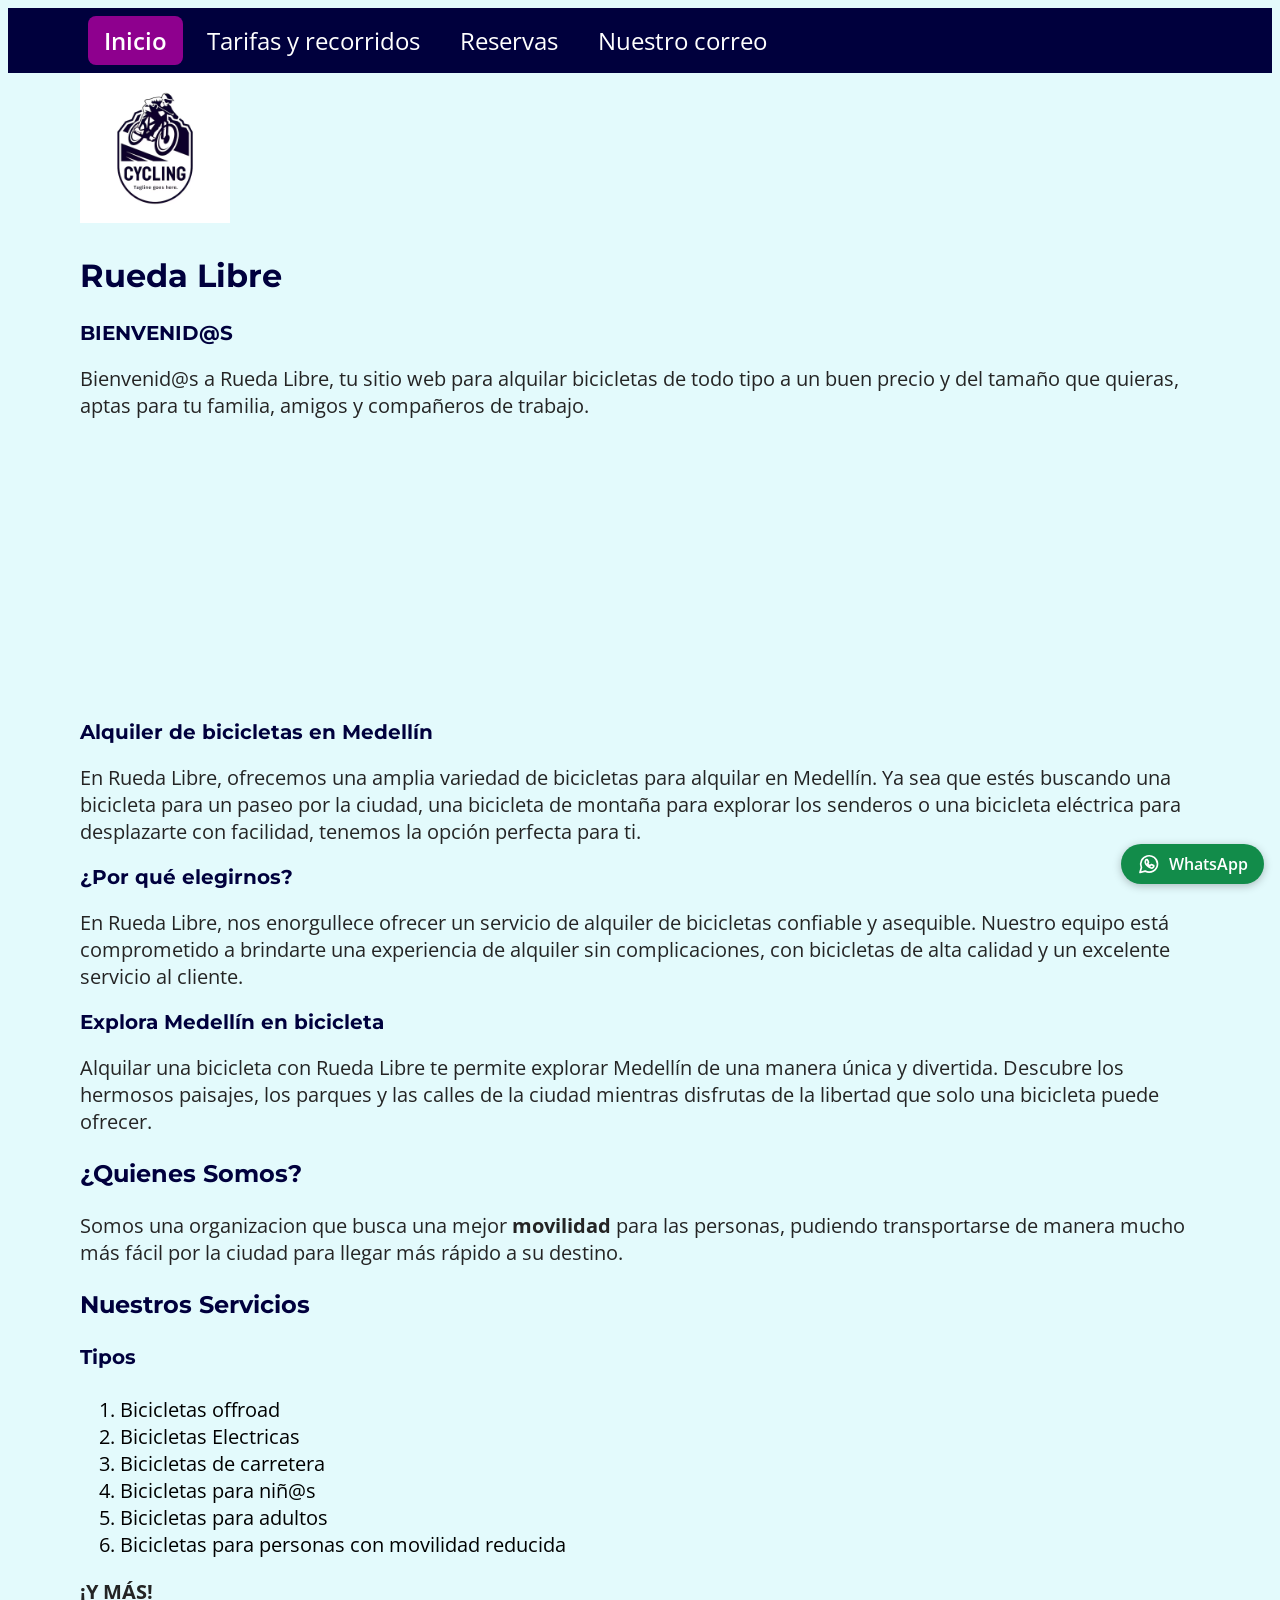
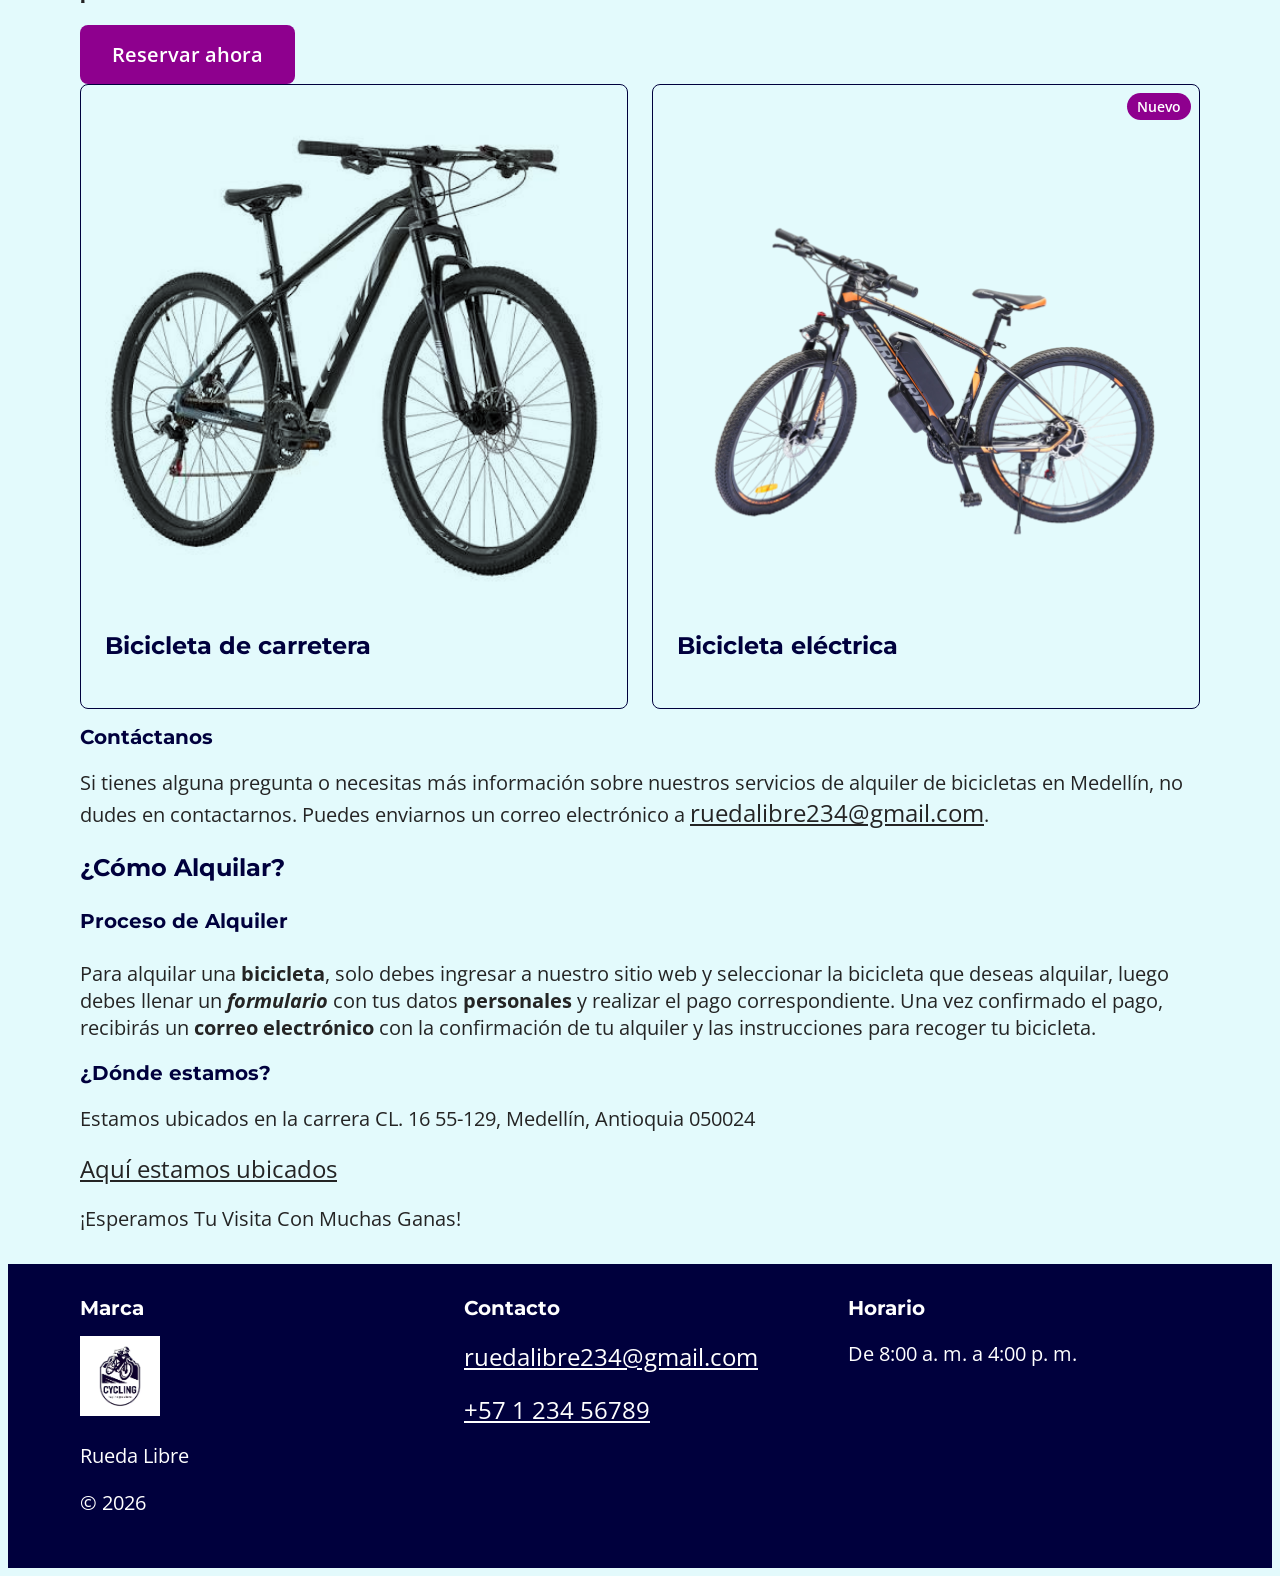
==== commit 0cf87a31: "V1.5 pie de la pagina mejorado" ====
--- a/index.html
+++ b/index.html
@@ -102,10 +102,23 @@
     </main>
 
     <footer>
-        <img src="img/diseno-plantilla-logotipo-bicicleta_23-2150332110.avif" alt="Logo de Rueda Libre" width="80" height="80">
-        <h4>Rueda Libre</h4>
-        <a href="mailto:ruedalibre234@gmail.com">ruedalibre@gmail.com</a><br>
-        <p>Año: 2026</p>
+        <div class="footer-grid">
+            <section aria-labelledby="footer-marca">
+                <h2 id="footer-marca">Marca</h2>
+                <img src="img/diseno-plantilla-logotipo-bicicleta_23-2150332110.avif" alt="Logo de Rueda Libre" width="80" height="80">
+                <p>Rueda Libre</p>
+                <p>&copy; 2026</p>
+            </section>
+            <section aria-labelledby="footer-contacto">
+                <h2 id="footer-contacto">Contacto</h2>
+                <p><a href="mailto:ruedalibre234@gmail.com">ruedalibre234@gmail.com</a></p>
+                <p><a href="tel:+57123456789">+57 1 234 56789</a></p>
+            </section>
+            <section aria-labelledby="footer-horario">
+                <h2 id="footer-horario">Horario</h2>
+                <p>De 8:00 a. m. a 4:00 p. m.</p>
+            </section>
+        </div>
     </footer>
     <a class="whatsapp-float" href="https://wa.me/57123456789?text=Hola%2C%20quiero%20informaci%C3%B3n%20sobre%20el%20alquiler%20de%20bicicletas." target="_blank" rel="noopener noreferrer" aria-label="Contáctanos por WhatsApp">
         <svg aria-hidden="true" viewBox="0 0 24 24" focusable="false">
--- a/CSS/styles.css
+++ b/CSS/styles.css
@@ -147,10 +147,28 @@
   padding: var(--space-lg) var(--space-sm);
   color: var(--white);
   background-color: var(--blue-dark);
-  text-align: center;
+}
+
+.footer-grid {
+  display: grid;
+  grid-template-columns: repeat(3, minmax(0, 1fr));
+  align-items: start;
+  gap: var(--space-lg);
+  max-width: 70rem;
+  margin-inline: auto;
+}
+
+.footer-grid section {
+  min-width: 0;
+  text-align: left;
+}
+
+.footer-grid h2 {
+  margin-top: 0;
 }
 
 footer h4,
+footer h2,
 footer p,
 footer a {
   color: var(--white);
@@ -164,6 +182,13 @@
 
 footer a:hover {
   color: var(--blue-light);
+}
+
+@media (max-width: 40rem) {
+  .footer-grid {
+    grid-template-columns: 1fr;
+    gap: var(--space-md);
+  }
 }
 
 .portada {
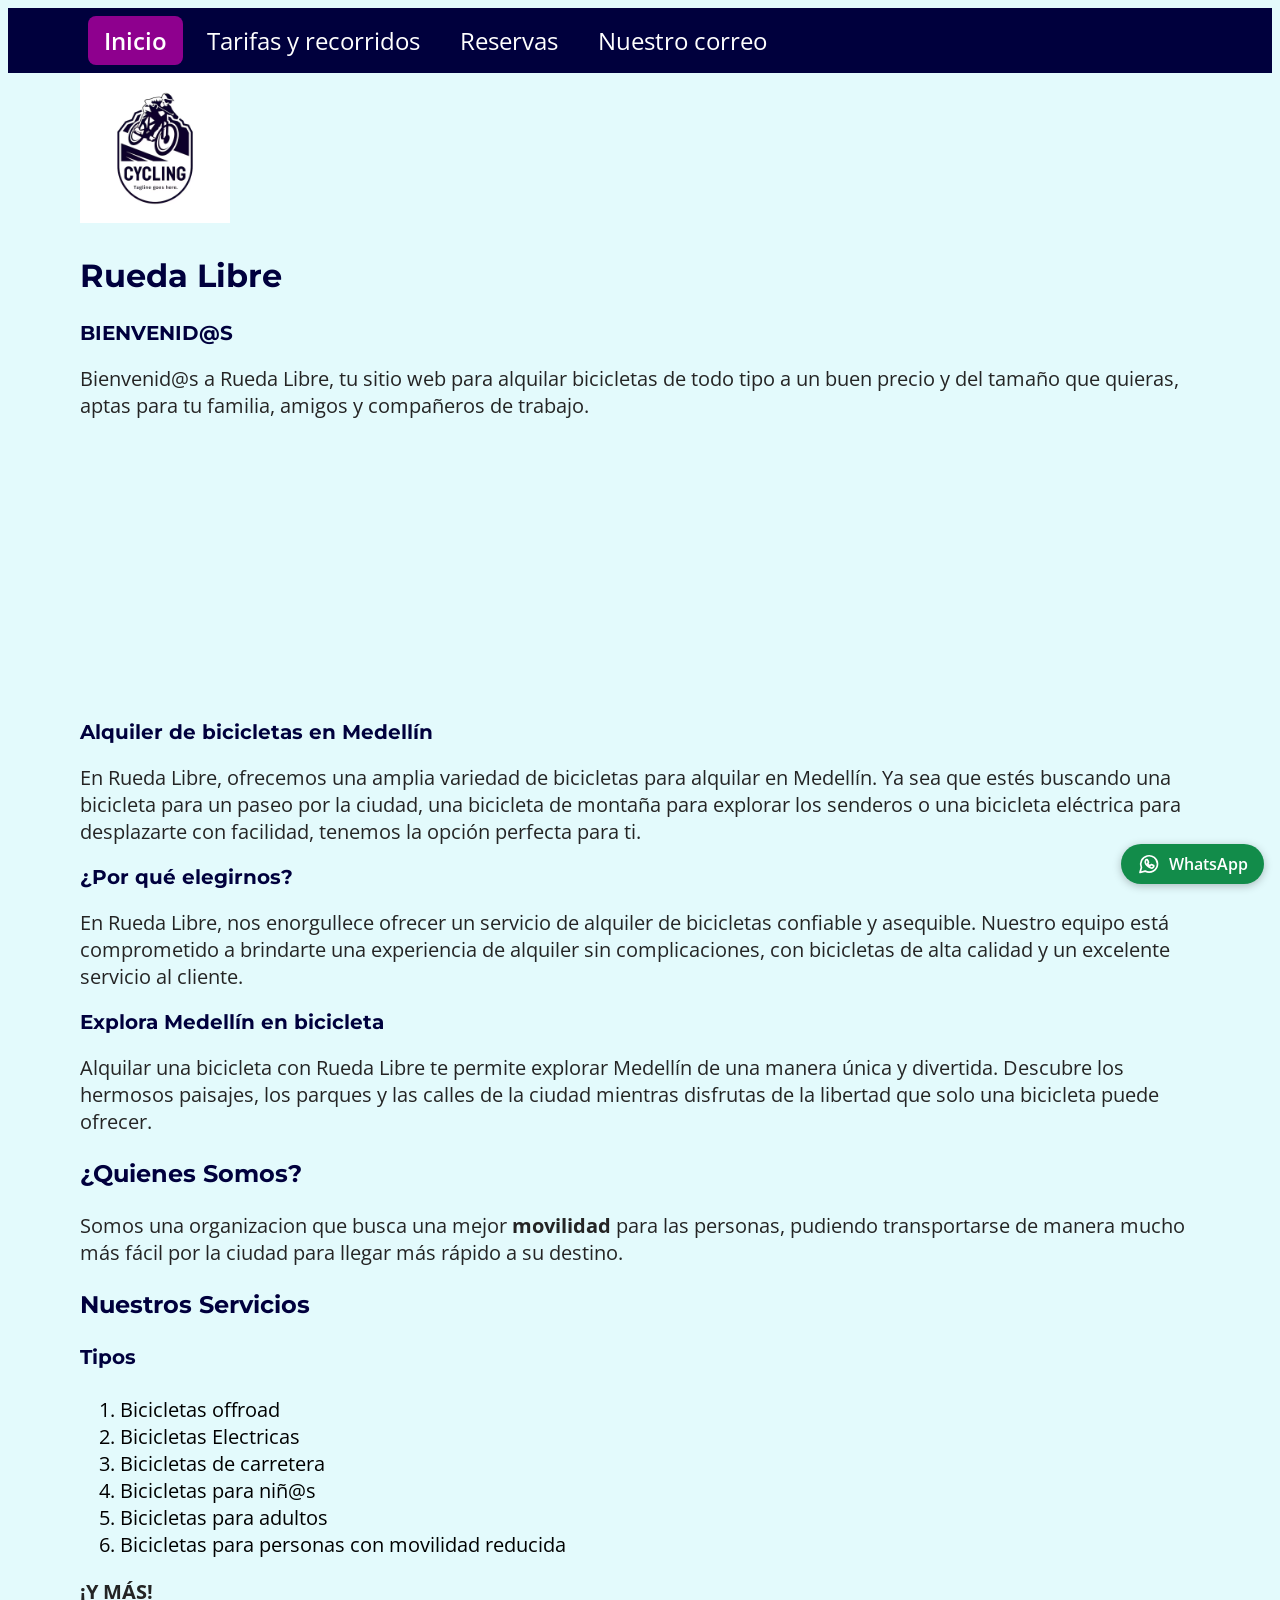
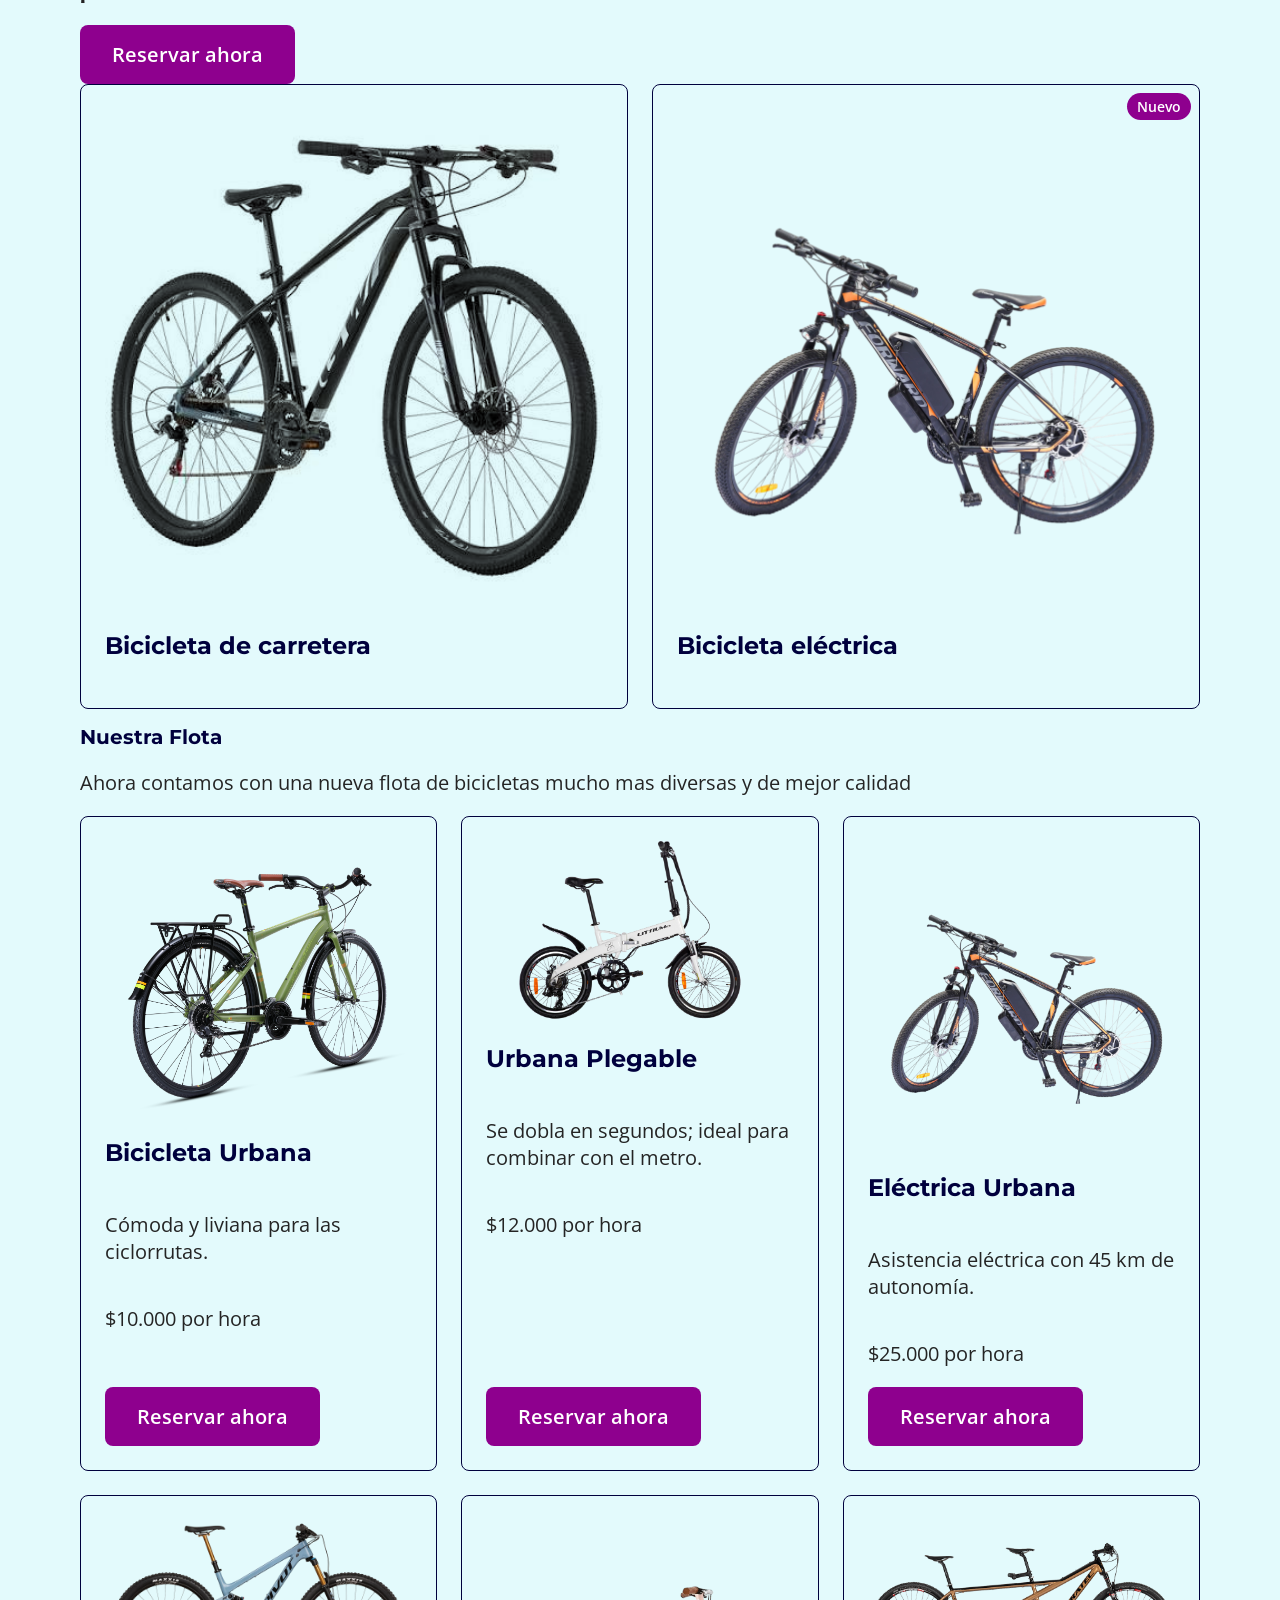
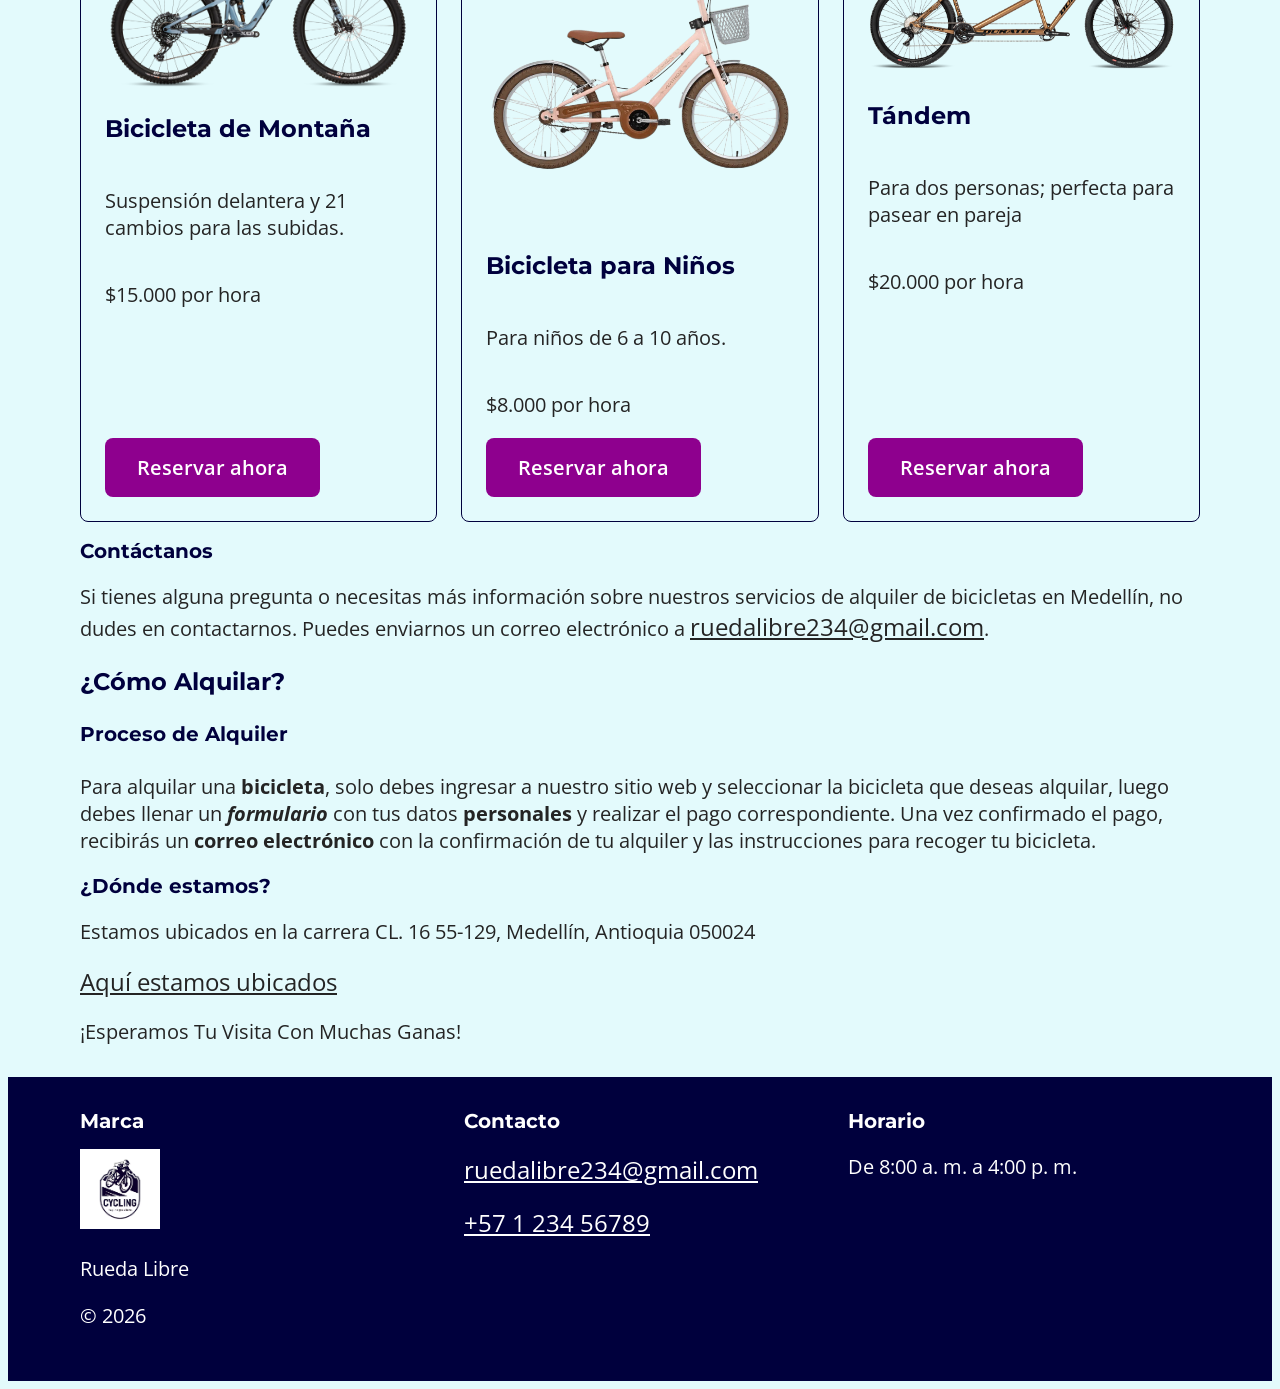
==== commit e7fafd58: "V1.5 nuevos productos agregados" ====
--- a/index.html
+++ b/index.html
@@ -3,9 +3,11 @@
 
 <head>
     <link rel="preconnect" href="https://fonts.googleapis.com">
-<link rel="preconnect" href="https://fonts.gstatic.com" crossorigin>
-<link href="https://fonts.googleapis.com/css2?family=Montserrat:ital,wght@0,100..900;1,100..900&family=Noto+Serif:ital,wght@0,100..900;1,100..900&family=Open+Sans:ital,wght@0,300..800;1,300..800&family=Ubuntu:ital,wght@0,300;0,400;0,500;0,700;1,300;1,400;1,500;1,700&display=swap" rel="stylesheet">
-        
+    <link rel="preconnect" href="https://fonts.gstatic.com" crossorigin>
+    <link
+        href="https://fonts.googleapis.com/css2?family=Montserrat:ital,wght@0,100..900;1,100..900&family=Noto+Serif:ital,wght@0,100..900;1,100..900&family=Open+Sans:ital,wght@0,300..800;1,300..800&family=Ubuntu:ital,wght@0,300;0,400;0,500;0,700;1,300;1,400;1,500;1,700&display=swap"
+        rel="stylesheet">
+
     <meta charset="UTF-8">
     <meta name="viewport" content="width=device-width, initial-scale=1.0">
     <title>Rueda Libre | Alquiler de bicicletas en Medellín</title>
@@ -25,30 +27,39 @@
     <main>
         <section class="portada">
             <div class="cover-up"></div>
-            <img src="img/diseno-plantilla-logotipo-bicicleta_23-2150332110.avif" alt="Logo de Rueda Libre" width="150" height="150">
+            <img src="img/diseno-plantilla-logotipo-bicicleta_23-2150332110.avif" alt="Logo de Rueda Libre" width="150"
+                height="150">
             <h1>Rueda Libre</h1>
             <h2>BIENVENID@S</h2>
-            <p>Bienvenid@s a Rueda Libre, tu sitio web para alquilar bicicletas de todo tipo a un buen precio y del tamaño que quieras, aptas para tu familia, amigos y compañeros de trabajo.</p>
+            <p>Bienvenid@s a Rueda Libre, tu sitio web para alquilar bicicletas de todo tipo a un buen precio y del
+                tamaño que quieras, aptas para tu familia, amigos y compañeros de trabajo.</p>
         </section>
 
         <section class="bienvenida">
             <h2>Alquiler de bicicletas en Medellín</h2>
-            <p>En Rueda Libre, ofrecemos una amplia variedad de bicicletas para alquilar en Medellín. Ya sea que estés buscando una bicicleta para un paseo por la ciudad, una bicicleta de montaña para explorar los senderos o una bicicleta eléctrica para desplazarte con facilidad, tenemos la opción perfecta para ti.</p>
+            <p>En Rueda Libre, ofrecemos una amplia variedad de bicicletas para alquilar en Medellín. Ya sea que estés
+                buscando una bicicleta para un paseo por la ciudad, una bicicleta de montaña para explorar los senderos
+                o una bicicleta eléctrica para desplazarte con facilidad, tenemos la opción perfecta para ti.</p>
         </section>
 
         <section class="bienvenida">
             <h2>¿Por qué elegirnos?</h2>
-            <p>En Rueda Libre, nos enorgullece ofrecer un servicio de alquiler de bicicletas confiable y asequible. Nuestro equipo está comprometido a brindarte una experiencia de alquiler sin complicaciones, con bicicletas de alta calidad y un excelente servicio al cliente.</p>
+            <p>En Rueda Libre, nos enorgullece ofrecer un servicio de alquiler de bicicletas confiable y asequible.
+                Nuestro equipo está comprometido a brindarte una experiencia de alquiler sin complicaciones, con
+                bicicletas de alta calidad y un excelente servicio al cliente.</p>
         </section>
 
         <section class="bienvenida">
             <h2>Explora Medellín en bicicleta</h2>
-            <p>Alquilar una bicicleta con Rueda Libre te permite explorar Medellín de una manera única y divertida. Descubre los hermosos paisajes, los parques y las calles de la ciudad mientras disfrutas de la libertad que solo una bicicleta puede ofrecer.</p>
+            <p>Alquilar una bicicleta con Rueda Libre te permite explorar Medellín de una manera única y divertida.
+                Descubre los hermosos paisajes, los parques y las calles de la ciudad mientras disfrutas de la libertad
+                que solo una bicicleta puede ofrecer.</p>
         </section>
 
         <section class="bienvenida">
             <h3>¿Quienes Somos?</h3>
-            <p>Somos una organizacion que busca una mejor <strong>movilidad</strong> para las personas, pudiendo transportarse de manera mucho más fácil por la ciudad para llegar más rápido a su destino.</p>
+            <p>Somos una organizacion que busca una mejor <strong>movilidad</strong> para las personas, pudiendo
+                transportarse de manera mucho más fácil por la ciudad para llegar más rápido a su destino.</p>
             <h3>Nuestros Servicios</h3>
         </section>
 
@@ -80,16 +91,70 @@
                 <h3>Bicicleta eléctrica</h3>
             </article>
         </section>
-
-        <section class="s-contacto">
+        <section class="flota" aria-labelledby="flota-titulo">
+            <h2 id="flota-titulo">Nuestra Flota</h2>
+            <p>Ahora contamos con una nueva flota de bicicletas mucho mas diversas y de mejor calidad</p>
+            <div class="flota-grid">
+                <article class="BNEW">
+                    <img src="./img/Urbana.png" alt="Bicicleta Urbana" width="170" height="170">
+                    <h3>Bicicleta Urbana</h3>
+                    <p>Cómoda y liviana para las ciclorrutas.</p>
+                    <p>$10.000 por hora</p>
+                    <a class="btn-action" href="paginas/reservas.html">Reservar ahora</a>
+                </article>
+                <article class="BNEW">
+                    <img src="./img/bicicleta urbana plegable.png" alt="Bicicleta Urbana Plegable" width="170" height="170">
+                    <h3>Urbana Plegable</h3>
+                    <p>Se dobla en segundos; ideal para combinar con el metro.</p>
+                    <p>$12.000 por hora</p>
+                    <a class="btn-action" href="paginas/reservas.html">Reservar ahora</a>
+                </article>
+                <article class="BNEW">
+                <img src="./img/bicicleta electrica.jpeg" alt="Bicicleta Eléctrica" width="170" height="170">
+                <h3>Eléctrica Urbana</h3>
+                <p>Asistencia eléctrica con 45 km de autonomía.</p>
+                <p>$25.000 por hora</p>
+                <a class="btn-action" href="paginas/reservas.html">Reservar ahora</a>
+                </article>
+                <article class="BNEW">
+                    <img src="./img/Montaña trail.webp" alt="Bicicleta de Montaña" width="170" height="170">
+                    <h3>Bicicleta de Montaña</h3>
+                    <p>Suspensión delantera y 21 cambios para las subidas.</p>
+                    <p>$15.000 por hora</p>
+                    <a class="btn-action" href="paginas/reservas.html">Reservar ahora</a>
+                </article>
+                <article class="BNEW">
+                    <img src="./img/Bicicleta Infantil.png" alt="Bicicleta para Niños" width="170" height="170">
+                    <h3>Bicicleta para Niños</h3>
+                    <p>Para niños de 6 a 10 años.</p>
+                    <p>$8.000 por hora</p>
+                    <a class="btn-action" href="paginas/reservas.html">Reservar ahora</a>
+                </article>
+                <article class="BNEW">
+                    <img src="./img/Tandem.png" alt="Bicicleta tándem para dos personas" width="170" height="170">
+                    <h3>Tándem</h3>
+                    <p>Para dos personas; perfecta para pasear en pareja</p>
+                    <p>$20.000 por hora</p>
+                    <a class="btn-action" href="paginas/reservas.html">Reservar ahora</a>
+                </article>
+            </div>
+        </section>
+        
+        <div class="s-contacto">
             <h2>Contáctanos</h2>
-            <p>Si tienes alguna pregunta o necesitas más información sobre nuestros servicios de alquiler de bicicletas en Medellín, no dudes en contactarnos. Puedes enviarnos un correo electrónico a <a href="mailto:ruedalibre234@gmail.com">ruedalibre234@gmail.com</a>.</p>
-        </section>
+            <p>Si tienes alguna pregunta o necesitas más información sobre nuestros servicios de alquiler de bicicletas
+                en Medellín, no dudes en contactarnos. Puedes enviarnos un correo electrónico a <a
+                href="mailto:ruedalibre234@gmail.com">ruedalibre234@gmail.com</a>.</p>
+            </div class="BNEW">
 
         <section class="bienvenida">
             <h3>¿Cómo Alquilar?</h3>
             <h4>Proceso de Alquiler</h4>
-            <p>Para alquilar una <strong>bicicleta</strong>, solo debes ingresar a nuestro sitio web y seleccionar la bicicleta que deseas alquilar, luego debes llenar un <strong><em>formulario</em></strong> con tus datos <strong>personales</strong> y realizar el pago correspondiente. Una vez confirmado el pago, recibirás un <strong>correo electrónico</strong> con la confirmación de tu alquiler y las instrucciones para recoger tu bicicleta.</p>
+            <p>Para alquilar una <strong>bicicleta</strong>, solo debes ingresar a nuestro sitio web y seleccionar la
+                bicicleta que deseas alquilar, luego debes llenar un <strong><em>formulario</em></strong> con tus datos
+                <strong>personales</strong> y realizar el pago correspondiente. Una vez confirmado el pago, recibirás un
+                <strong>correo electrónico</strong> con la confirmación de tu alquiler y las instrucciones para recoger
+                tu bicicleta.</p>
         </section>
 
         <section class="bienvenida">
@@ -105,7 +170,8 @@
         <div class="footer-grid">
             <section aria-labelledby="footer-marca">
                 <h2 id="footer-marca">Marca</h2>
-                <img src="img/diseno-plantilla-logotipo-bicicleta_23-2150332110.avif" alt="Logo de Rueda Libre" width="80" height="80">
+                <img src="img/diseno-plantilla-logotipo-bicicleta_23-2150332110.avif" alt="Logo de Rueda Libre"
+                    width="80" height="80">
                 <p>Rueda Libre</p>
                 <p>&copy; 2026</p>
             </section>
@@ -120,10 +186,13 @@
             </section>
         </div>
     </footer>
-    <a class="whatsapp-float" href="https://wa.me/57123456789?text=Hola%2C%20quiero%20informaci%C3%B3n%20sobre%20el%20alquiler%20de%20bicicletas." target="_blank" rel="noopener noreferrer" aria-label="Contáctanos por WhatsApp">
+    <a class="whatsapp-float"
+        href="https://wa.me/57123456789?text=Hola%2C%20quiero%20informaci%C3%B3n%20sobre%20el%20alquiler%20de%20bicicletas."
+        target="_blank" rel="noopener noreferrer" aria-label="Contáctanos por WhatsApp">
         <svg aria-hidden="true" viewBox="0 0 24 24" focusable="false">
             <path d="M20.5 11.7a8.4 8.4 0 0 1-12.4 7.4L3 20.5l1.4-5a8.4 8.4 0 1 1 16.1-3.8Z" />
-            <path d="M8.8 8.2c.2-.5.5-.5.8-.5h.5c.2 0 .4.1.5.4l.8 1.8c.1.2.1.4 0 .6l-.6.7c-.2.2-.2.4 0 .6.5.8 1.1 1.4 1.9 1.9.2.1.4.1.6-.1l.8-.9c.2-.2.4-.2.6-.1l1.7.8c.3.1.4.3.4.5 0 .3-.2 1.1-.7 1.5-.5.5-1.2.7-1.9.6-1.1-.2-2.4-.8-3.7-2-1.1-1-2-2.3-2.2-3.4-.2-.9.1-1.7.5-2.4Z" />
+            <path
+                d="M8.8 8.2c.2-.5.5-.5.8-.5h.5c.2 0 .4.1.5.4l.8 1.8c.1.2.1.4 0 .6l-.6.7c-.2.2-.2.4 0 .6.5.8 1.1 1.4 1.9 1.9.2.1.4.1.6-.1l.8-.9c.2-.2.4-.2.6-.1l1.7.8c.3.1.4.3.4.5 0 .3-.2 1.1-.7 1.5-.5.5-1.2.7-1.9.6-1.1-.2-2.4-.8-3.7-2-1.1-1-2-2.3-2.2-3.4-.2-.9.1-1.7.5-2.4Z" />
         </svg>
         <span>WhatsApp</span>
     </a>
--- a/CSS/styles.css
+++ b/CSS/styles.css
@@ -329,4 +329,29 @@
 .form button:focus-visible {
   outline: 3px solid var(--purple-perfect);
   outline-offset: 2px;
+}
+
+.flota-grid {
+  display: grid;
+  grid-template-columns: repeat(auto-fit, minmax(min(100%, 18rem), 1fr));
+  gap: var(--space-md);
+}
+
+.BNEW {
+  display: flex;
+  flex-direction: column;
+  padding: var(--space-md);
+  border: 1px solid var(--blue-dark);
+  border-radius: var(--space-xs);
+}
+
+.BNEW .btn-action {
+  align-self: flex-start;
+  margin-top: auto;
+}
+
+.BNEW img {
+  display: block;
+  width: 100%;
+  height: auto;
 }
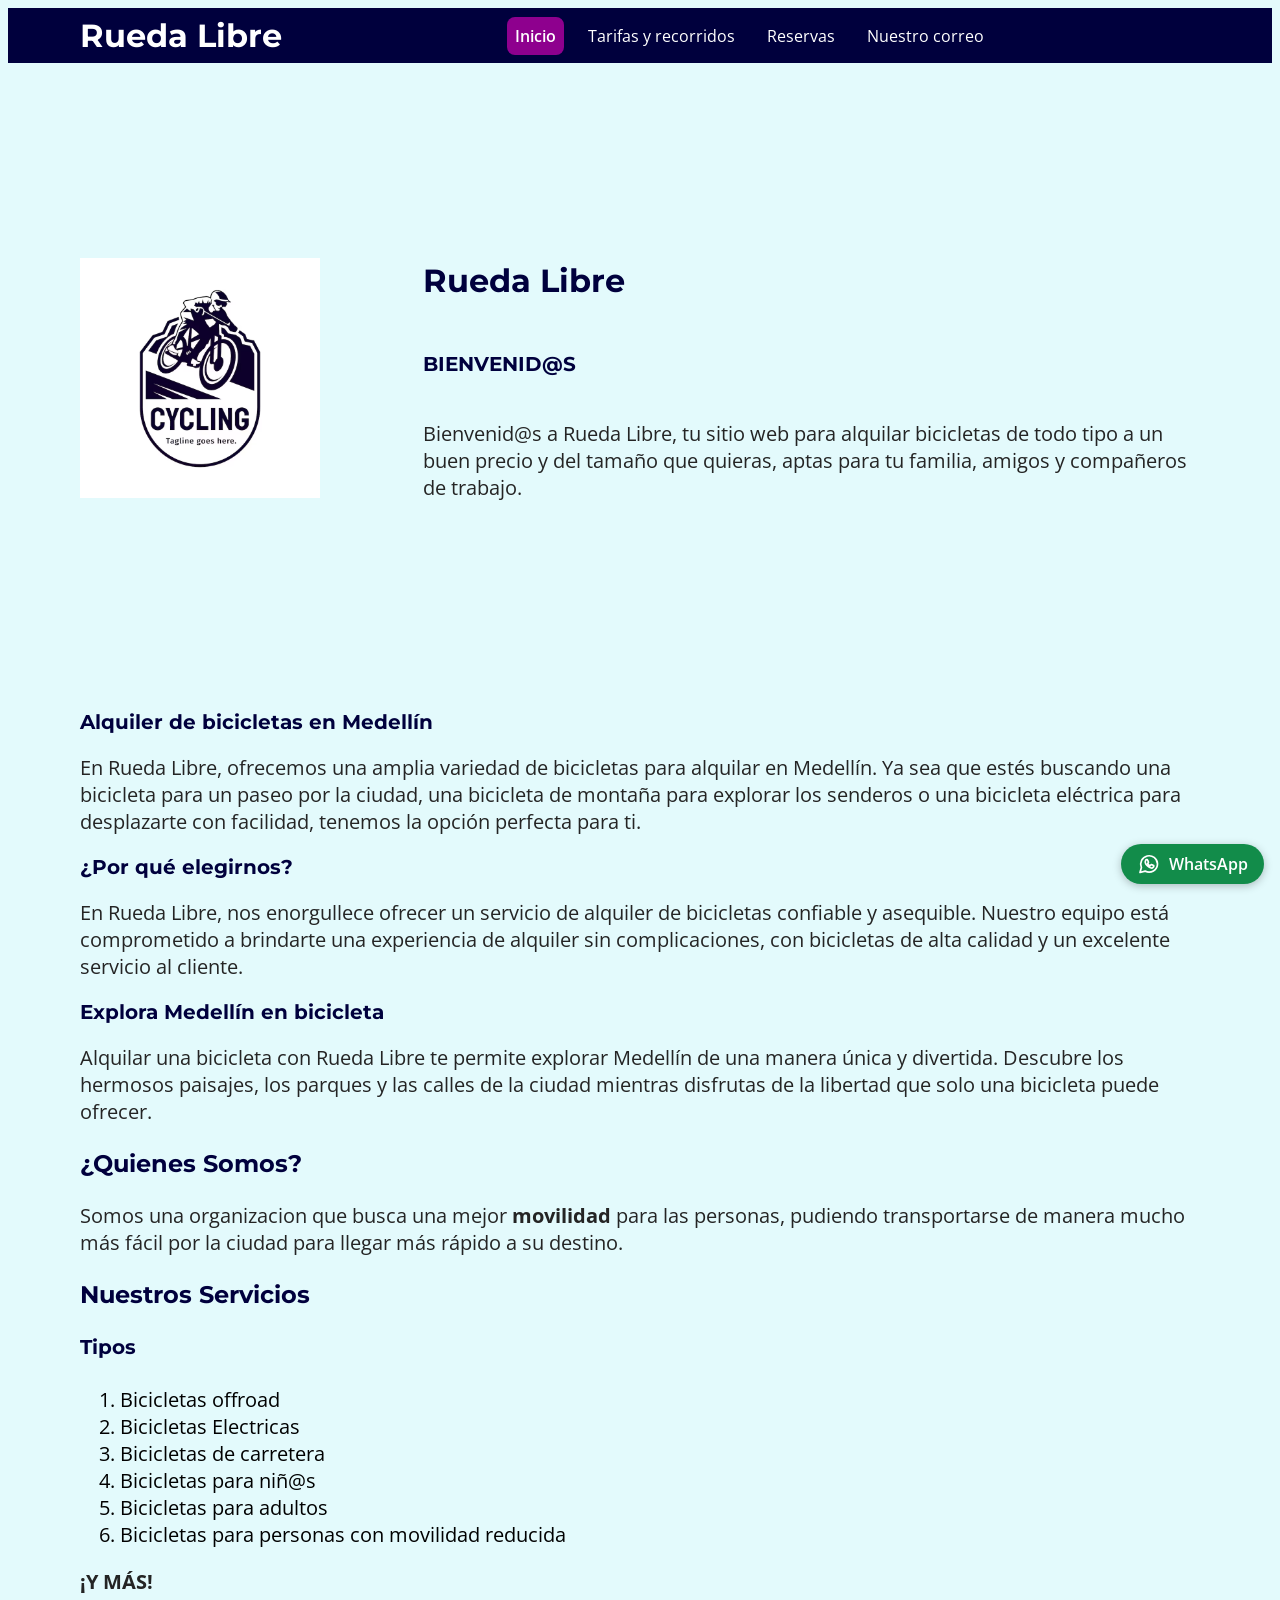
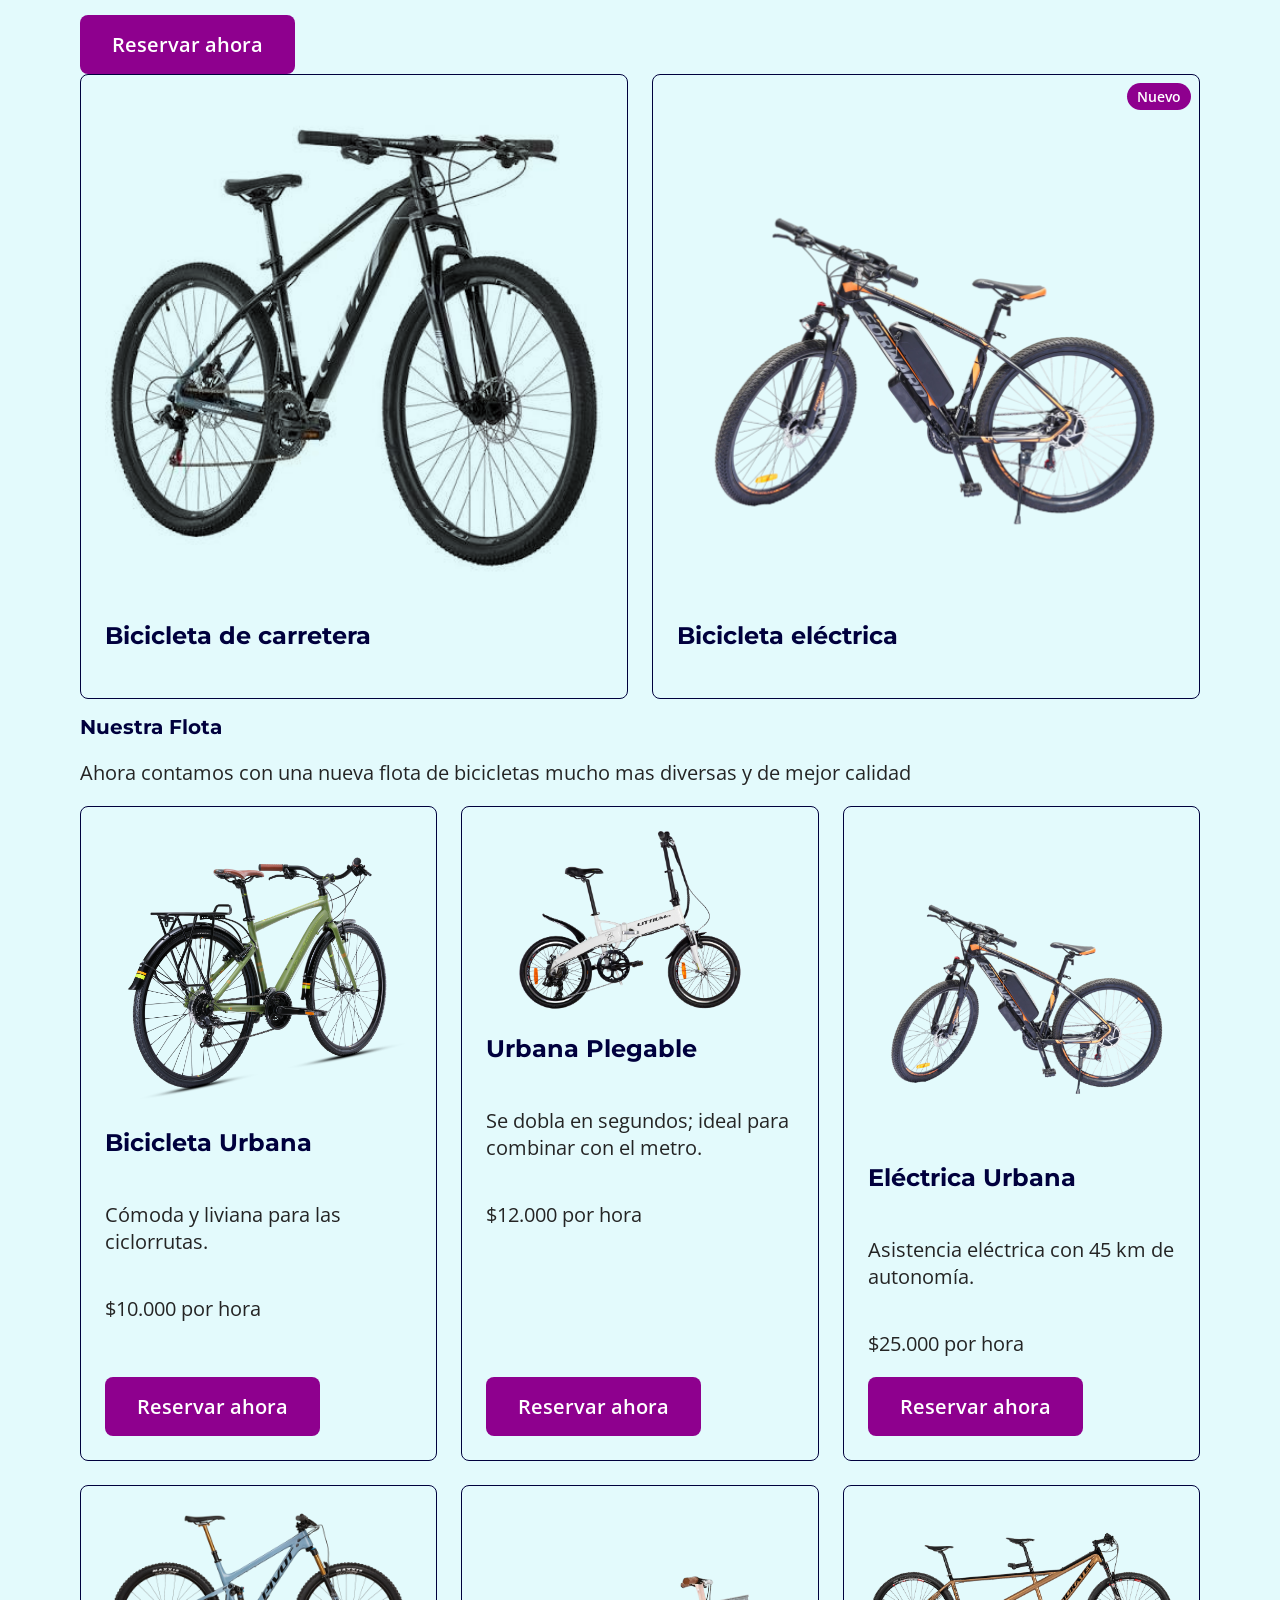
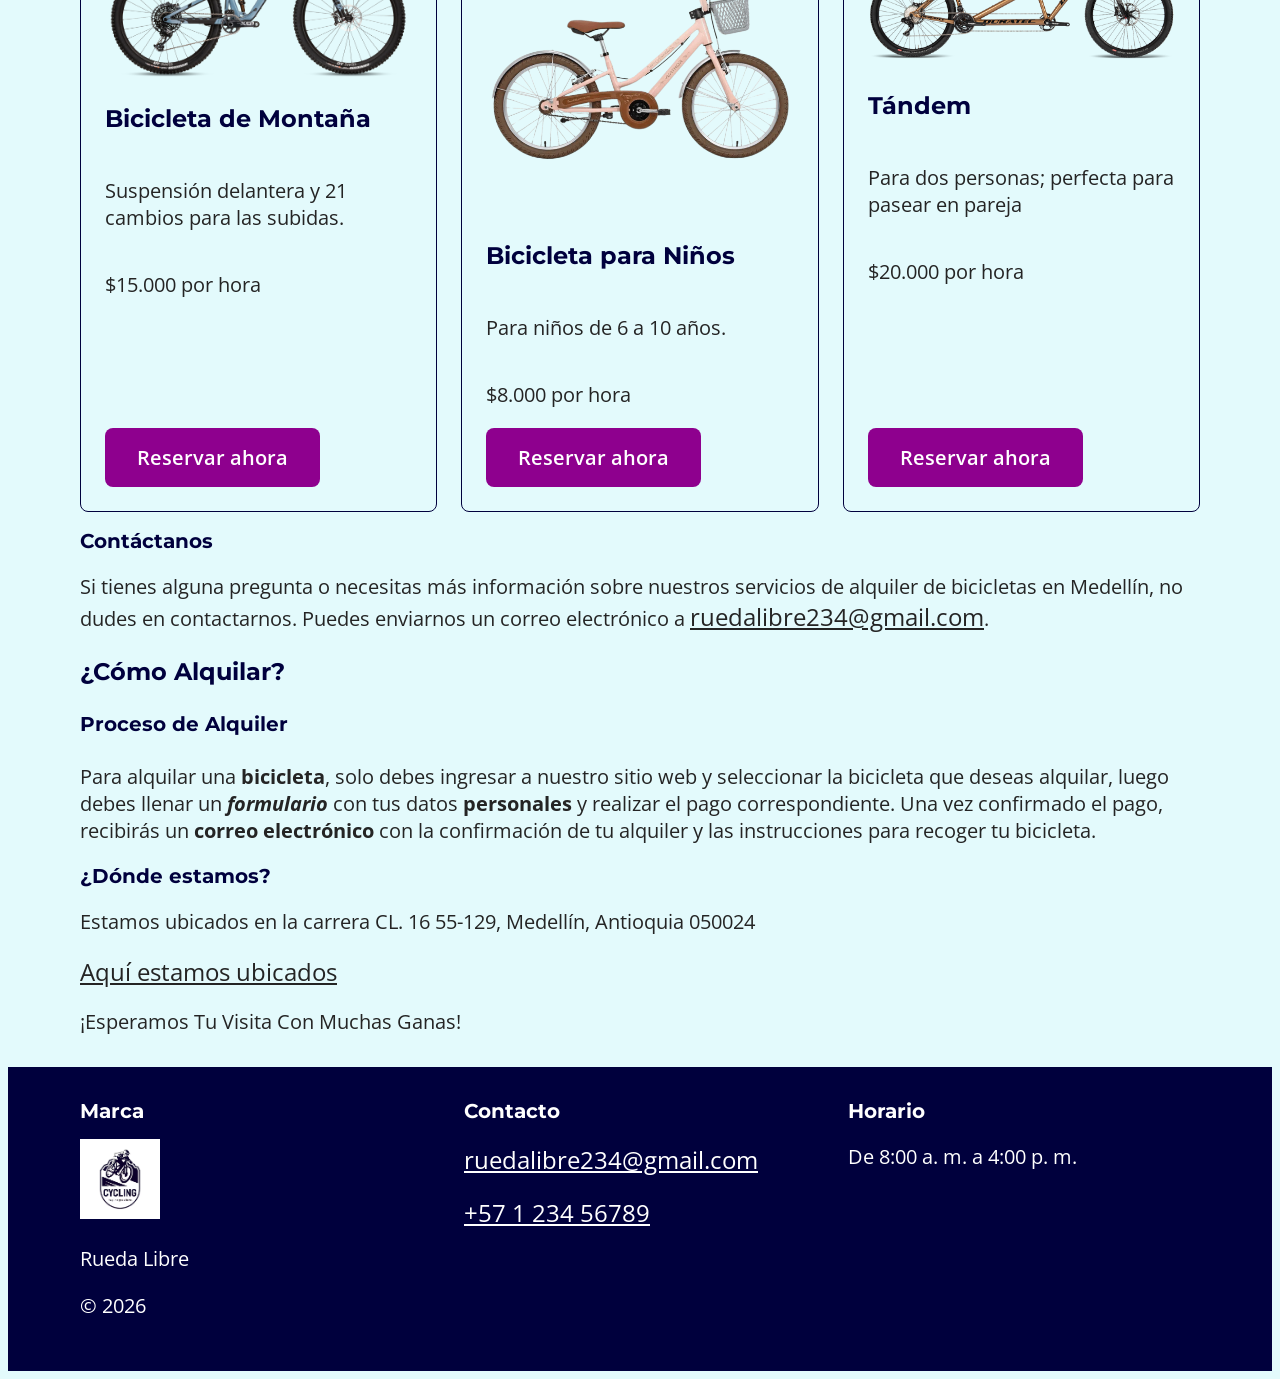
==== commit 712c31fc: "v1.5 first mobile" ====
--- a/index.html
+++ b/index.html
@@ -16,6 +16,7 @@
 
 <body>
     <header>
+        <a class="brand" href="index.html">Rueda Libre</a>
         <nav class="menu" aria-label="Navegación principal">
             <a id="activo" href="index.html">Inicio</a>
             <a href="paginas/tarifas.html">Tarifas y recorridos</a>
--- a/CSS/styles.css
+++ b/CSS/styles.css
@@ -25,6 +25,11 @@
   transition: color 0.2s ease;
 }
 
+a[href^="mailto:"],
+a[href^="tel:"] {
+  overflow-wrap: anywhere;
+}
+
 body {
   font-family: var(--font-body);
   font-size: var(--text-base);
@@ -33,6 +38,11 @@
 
 * {
   box-sizing: border-box;
+}
+
+img {
+  max-width: 100%;
+  height: auto;
 }
 
 main {
@@ -76,12 +86,26 @@
 
 /* Navegación */
 header {
+  display: flex;
+  flex-direction: column;
+  align-items: center;
+  padding: var(--space-xs);
   background-color: var(--blue-dark);
+}
+
+.brand {
+  color: var(--white);
+  font-family: var(--font-heading);
+  font-size: var(--text-lg);
+  font-weight: 700;
+  text-decoration: none;
 }
 
 .menu {
   display: flex;
   flex-wrap: wrap;
+  justify-content: center;
+  width: 100%;
   max-width: 70rem;
   margin-inline: auto;
   padding: var(--space-xs);
@@ -151,9 +175,9 @@
 
 .footer-grid {
   display: grid;
-  grid-template-columns: repeat(3, minmax(0, 1fr));
+  grid-template-columns: 1fr;
   align-items: start;
-  gap: var(--space-lg);
+  gap: var(--space-md);
   max-width: 70rem;
   margin-inline: auto;
 }
@@ -184,20 +208,28 @@
   color: var(--blue-light);
 }
 
-@media (max-width: 40rem) {
-  .footer-grid {
-    grid-template-columns: 1fr;
-    gap: var(--space-md);
-  }
-}
-
 .portada {
+  display: flex;
+  flex-direction: column;
+  align-items: center;
+  gap: var(--space-sm);
   min-height: 70vh;
+  padding-block: var(--space-lg);
+  text-align: center;
+}
+
+.portada .cover-up {
+  display: none;
+}
+
+.portada img {
+  width: min(100%, 10rem);
+  height: auto;
 }
 
 .servicios {
   display: grid;
-  grid-template-columns: repeat(auto-fit, minmax(min(100%, 18rem), 1fr));
+  grid-template-columns: 1fr;
   gap: var(--space-md);
 }
 
@@ -293,6 +325,64 @@
   stroke-width: 1.7;
 }
 
+@media (max-width: 767px) {
+  .s-table {
+    overflow-x: visible;
+  }
+
+  .s-table table {
+    table-layout: fixed;
+  }
+
+  .s-table th,
+  .s-table td {
+    padding: 0.2rem;
+    font-size: 0.7rem;
+    overflow-wrap: anywhere;
+  }
+
+  .routes-table th:nth-child(1),
+  .routes-table td:nth-child(1) {
+    width: 8%;
+  }
+
+  .routes-table th:nth-child(2),
+  .routes-table td:nth-child(2) {
+    width: 22%;
+  }
+
+  .routes-table th:nth-child(3),
+  .routes-table td:nth-child(3) {
+    width: 17%;
+  }
+
+  .routes-table th:nth-child(4),
+  .routes-table td:nth-child(4) {
+    width: 15%;
+  }
+
+  .routes-table th:nth-child(5),
+  .routes-table td:nth-child(5) {
+    width: 12%;
+  }
+
+  .routes-table th:nth-child(6),
+  .routes-table td:nth-child(6) {
+    width: 26%;
+  }
+
+  .routes-table th,
+  .routes-table td {
+    padding: 0.1rem;
+    font-size: 0.65rem;
+  }
+
+  .routes-table th {
+    font-size: 0.6rem;
+    overflow-wrap: normal;
+  }
+}
+
 /* Formulario */
 .form {
   display: grid;
@@ -333,7 +423,7 @@
 
 .flota-grid {
   display: grid;
-  grid-template-columns: repeat(auto-fit, minmax(min(100%, 18rem), 1fr));
+  grid-template-columns: 1fr;
   gap: var(--space-md);
 }
 
@@ -354,4 +444,76 @@
   display: block;
   width: 100%;
   height: auto;
-}+}
+
+@media (min-width: 768px) {
+  header {
+    flex-direction: row;
+    justify-content: space-between;
+    gap: var(--space-sm);
+    padding-inline: max(var(--space-sm), calc((100% - 70rem) / 2));
+  }
+
+  .menu {
+    justify-content: flex-end;
+    width: auto;
+    padding: 0;
+  }
+
+  .menu a {
+    padding-inline: var(--space-xs);
+    font-size: 1rem;
+  }
+
+  .portada {
+    display: grid;
+    grid-template-columns: minmax(0, 1fr) 2fr;
+    align-content: center;
+    justify-items: start;
+    gap: var(--space-xs) var(--space-lg);
+    text-align: left;
+  }
+
+  .portada img {
+    grid-row: 1 / span 3;
+    align-self: center;
+    width: min(100%, 12rem);
+  }
+
+  .servicios,
+  .flota-grid {
+    grid-template-columns: repeat(2, minmax(0, 1fr));
+  }
+
+  .form {
+    grid-template-columns: repeat(2, minmax(0, 1fr));
+  }
+
+  .footer-grid {
+    grid-template-columns: repeat(3, minmax(0, 1fr));
+    gap: var(--space-lg);
+  }
+}
+
+@media (min-width: 1200px) {
+  .menu {
+    gap: var(--space-sm);
+  }
+
+  .portada {
+    grid-template-columns: minmax(0, 1fr) 2.5fr;
+    column-gap: var(--space-lg);
+  }
+
+  .portada img {
+    width: min(100%, 15rem);
+  }
+
+  .flota-grid {
+    grid-template-columns: repeat(3, minmax(0, 1fr));
+  }
+
+  .form {
+    gap: var(--space-lg);
+  }
+}
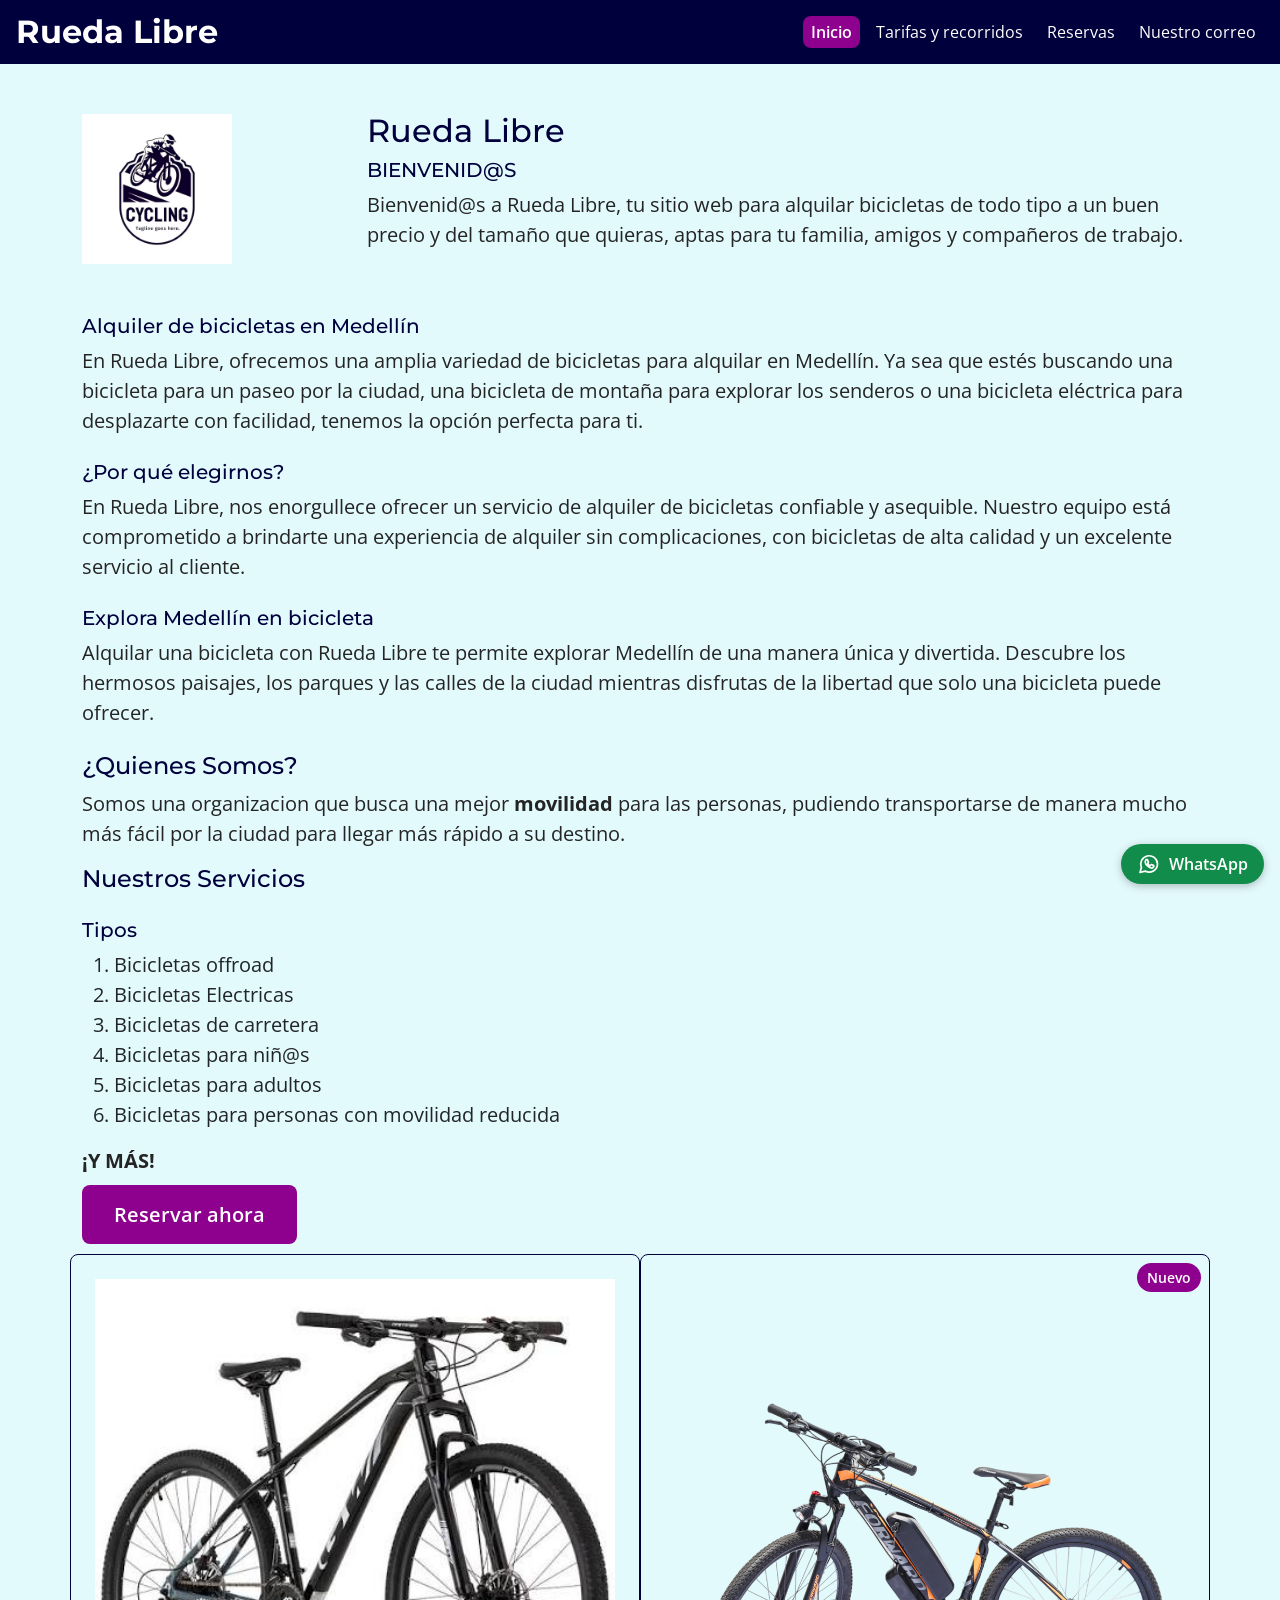
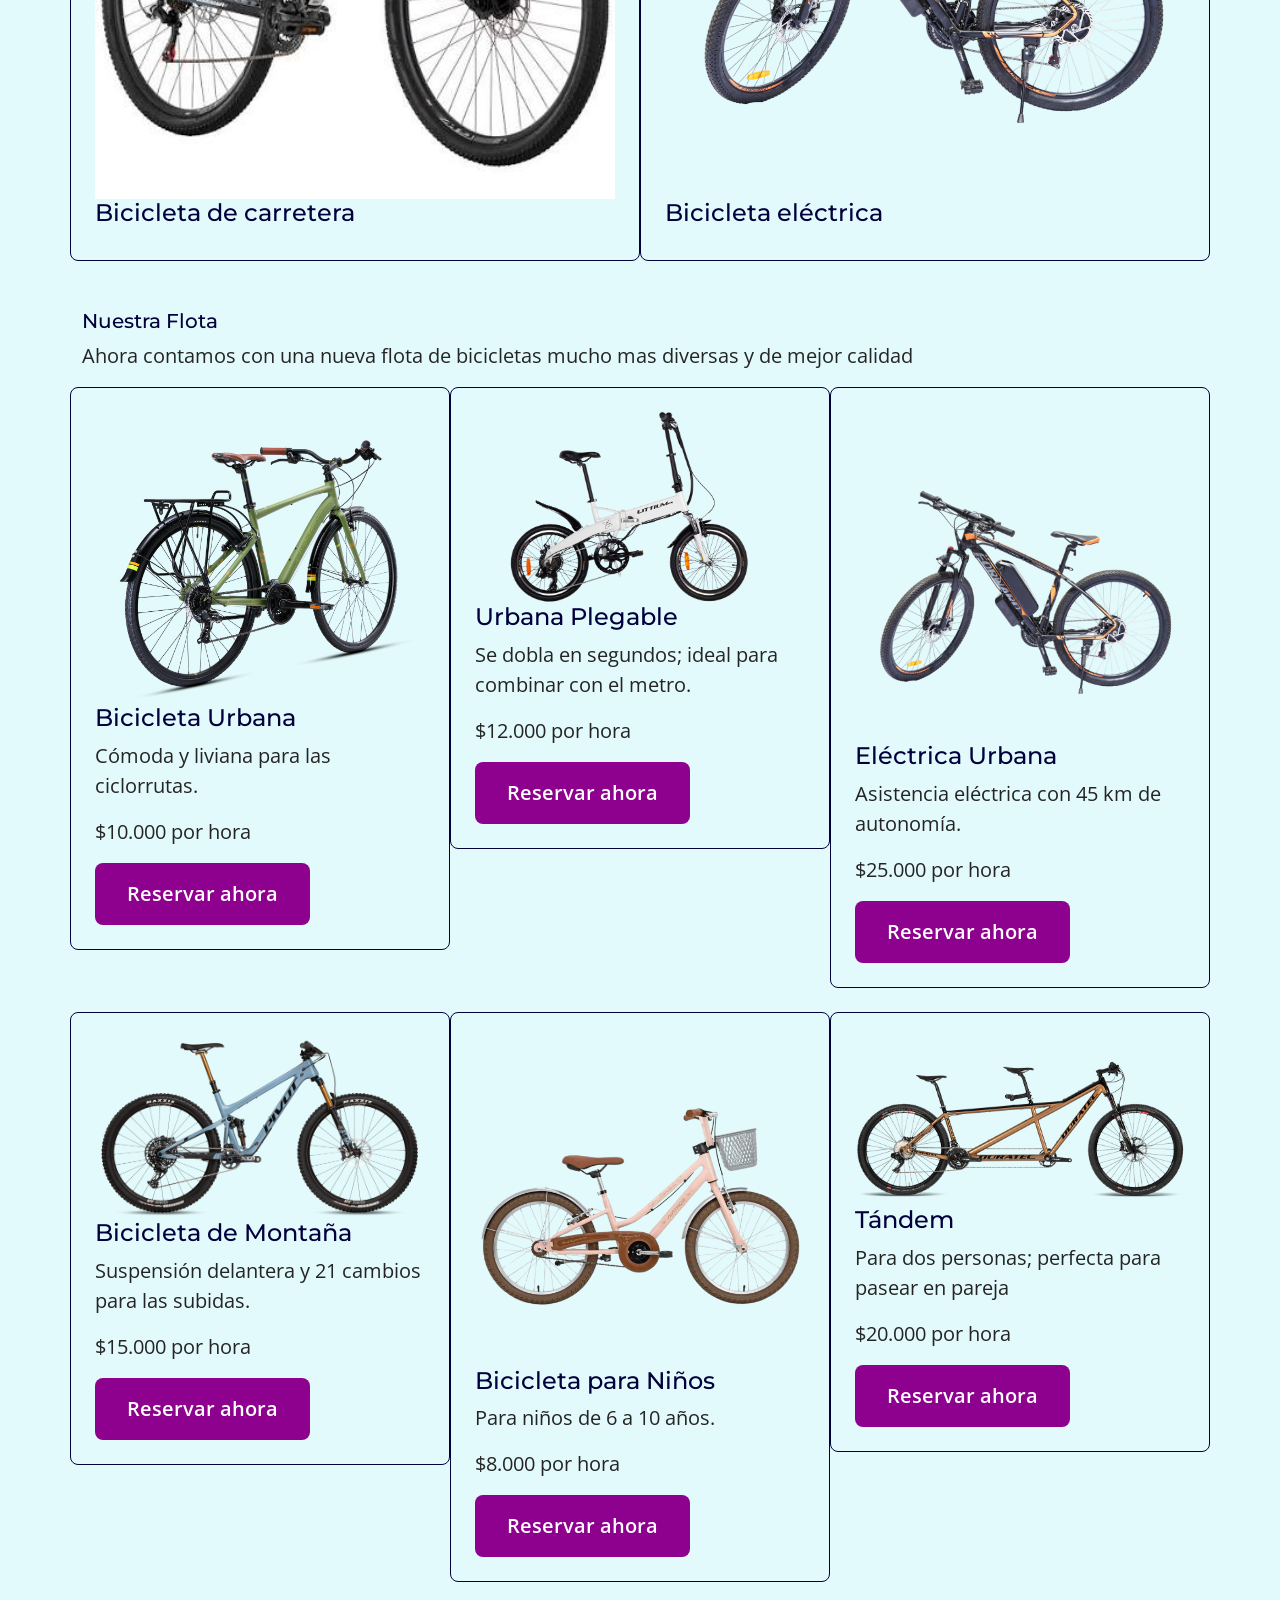
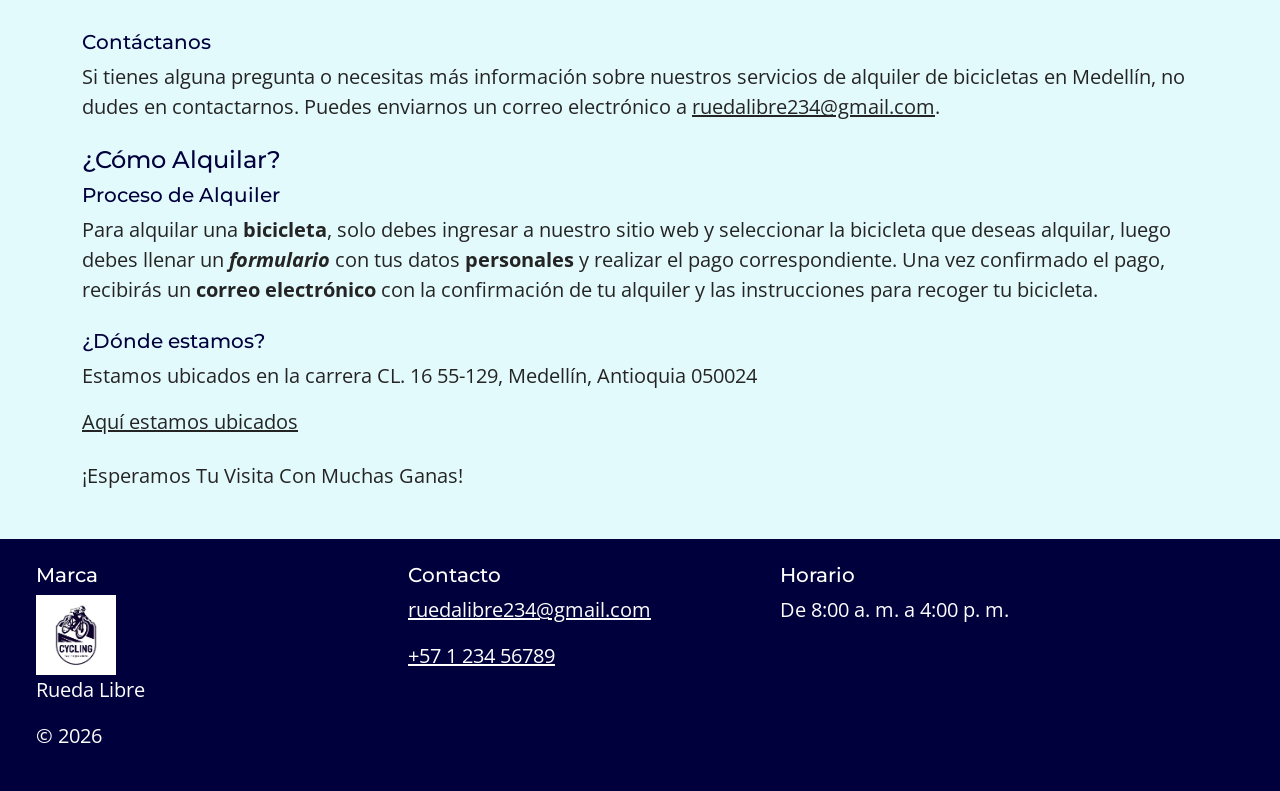
==== commit c2fe2b9f: "v2.0 beta" ====
--- a/index.html
+++ b/index.html
@@ -11,60 +11,65 @@
     <meta charset="UTF-8">
     <meta name="viewport" content="width=device-width, initial-scale=1.0">
     <title>Rueda Libre | Alquiler de bicicletas en Medellín</title>
+    <link href="https://cdn.jsdelivr.net/npm/bootstrap@5.3.8/dist/css/bootstrap.min.css" rel="stylesheet"
+        integrity="sha384-sRIl4kxILFvY47J16cr9ZwB07vP4J8+LH7qKQnuqkuIAvNWLzeN8tE5YBujZqJLB" crossorigin="anonymous">
     <link rel="stylesheet" href="CSS/styles.css">
 </head>
 
 <body>
-    <header>
+    <header class="d-flex flex-column flex-md-row align-items-center justify-content-md-between gap-2 px-3 py-2">
         <a class="brand" href="index.html">Rueda Libre</a>
-        <nav class="menu" aria-label="Navegación principal">
-            <a id="activo" href="index.html">Inicio</a>
-            <a href="paginas/tarifas.html">Tarifas y recorridos</a>
-            <a href="paginas/reservas.html">Reservas</a>
-            <a href="mailto:ruedalibre234@gmail.com">Nuestro correo</a>
+        <nav class="menu align-self-stretch align-self-md-auto d-flex flex-wrap justify-content-center justify-content-md-end gap-2" aria-label="Navegación principal">
+            <a class="px-2 py-1 fs-6" id="activo" href="index.html">Inicio</a>
+            <a class="px-2 py-1 fs-6" href="paginas/tarifas.html">Tarifas y recorridos</a>
+            <a class="px-2 py-1 fs-6" href="paginas/reservas.html">Reservas</a>
+            <a class="px-2 py-1 fs-6" href="mailto:ruedalibre234@gmail.com">Nuestro correo</a>
         </nav>
     </header>
 
-    <main>
-        <section class="portada">
-            <div class="cover-up"></div>
-            <img src="img/diseno-plantilla-logotipo-bicicleta_23-2150332110.avif" alt="Logo de Rueda Libre" width="150"
-                height="150">
-            <h1>Rueda Libre</h1>
-            <h2>BIENVENID@S</h2>
-            <p>Bienvenid@s a Rueda Libre, tu sitio web para alquilar bicicletas de todo tipo a un buen precio y del
-                tamaño que quieras, aptas para tu familia, amigos y compañeros de trabajo.</p>
-        </section>
-
-        <section class="bienvenida">
+    <main class="container">
+        <section class="portada row align-items-center g-4 py-5 text-center text-md-start">
+            <div class="col-12 col-md-4 col-xl-3">
+                <img class="img-fluid" src="img/diseno-plantilla-logotipo-bicicleta_23-2150332110.avif" alt="Logo de Rueda Libre"
+                    width="150" height="150">
+            </div>
+            <div class="col-12 col-md-8 col-xl-9">
+                <h1>Rueda Libre</h1>
+                <h2>BIENVENID@S</h2>
+                <p>Bienvenid@s a Rueda Libre, tu sitio web para alquilar bicicletas de todo tipo a un buen precio y del
+                    tamaño que quieras, aptas para tu familia, amigos y compañeros de trabajo.</p>
+            </div>
+        </section>
+
+        <section class="bienvenida mb-4">
             <h2>Alquiler de bicicletas en Medellín</h2>
             <p>En Rueda Libre, ofrecemos una amplia variedad de bicicletas para alquilar en Medellín. Ya sea que estés
                 buscando una bicicleta para un paseo por la ciudad, una bicicleta de montaña para explorar los senderos
                 o una bicicleta eléctrica para desplazarte con facilidad, tenemos la opción perfecta para ti.</p>
         </section>
 
-        <section class="bienvenida">
+        <section class="bienvenida mb-4">
             <h2>¿Por qué elegirnos?</h2>
             <p>En Rueda Libre, nos enorgullece ofrecer un servicio de alquiler de bicicletas confiable y asequible.
                 Nuestro equipo está comprometido a brindarte una experiencia de alquiler sin complicaciones, con
                 bicicletas de alta calidad y un excelente servicio al cliente.</p>
         </section>
 
-        <section class="bienvenida">
+        <section class="bienvenida mb-4">
             <h2>Explora Medellín en bicicleta</h2>
             <p>Alquilar una bicicleta con Rueda Libre te permite explorar Medellín de una manera única y divertida.
                 Descubre los hermosos paisajes, los parques y las calles de la ciudad mientras disfrutas de la libertad
                 que solo una bicicleta puede ofrecer.</p>
         </section>
 
-        <section class="bienvenida">
+        <section class="bienvenida mb-4">
             <h3>¿Quienes Somos?</h3>
             <p>Somos una organizacion que busca una mejor <strong>movilidad</strong> para las personas, pudiendo
                 transportarse de manera mucho más fácil por la ciudad para llegar más rápido a su destino.</p>
             <h3>Nuestros Servicios</h3>
         </section>
 
-        <section>
+        <section class="mb-4">
             <h4>Tipos</h4>
             <ol>
                 <li>Bicicletas offroad</li>
@@ -77,78 +82,78 @@
             <p><strong>¡Y MÁS!</strong></p>
         </section>
 
-        <section>
+        <section class="mb-4">
             <a class="btn-action" href="paginas/reservas.html">Reservar ahora</a>
         </section>
 
-        <section class="servicios">
-            <article class="servicio">
-                <img src="img/bicleta.jpeg" alt="Bicicleta de carretera" width="170" height="170">
+        <section class="row row-cols-1 row-cols-md-2 g-4 mb-5">
+            <article class="servicio col">
+                <img class="img-fluid w-100" src="img/bicleta.jpeg" alt="Bicicleta de carretera" width="170" height="170">
                 <h3>Bicicleta de carretera</h3>
             </article>
-            <article class="servicio servicio--nuevo">
-                <span class="etiqueta-nuevo">Nuevo</span>
-                <img src="img/bicicleta electrica.jpeg" alt="Bicicleta eléctrica" width="170" height="170">
+            <article class="servicio col position-relative">
+                <span class="etiqueta-nuevo position-absolute top-0 end-0 m-2">Nuevo</span>
+                <img class="img-fluid w-100" src="img/bicicleta electrica.jpeg" alt="Bicicleta eléctrica" width="170" height="170">
                 <h3>Bicicleta eléctrica</h3>
             </article>
         </section>
-        <section class="flota" aria-labelledby="flota-titulo">
+        <section class="flota mb-5" aria-labelledby="flota-titulo">
             <h2 id="flota-titulo">Nuestra Flota</h2>
             <p>Ahora contamos con una nueva flota de bicicletas mucho mas diversas y de mejor calidad</p>
-            <div class="flota-grid">
-                <article class="BNEW">
-                    <img src="./img/Urbana.png" alt="Bicicleta Urbana" width="170" height="170">
+            <div class="row row-cols-1 row-cols-md-2 row-cols-xl-3 g-4">
+                <article class="BNEW col d-flex flex-column h-100">
+                    <img class="img-fluid w-100" src="./img/Urbana.png" alt="Bicicleta Urbana" width="170" height="170">
                     <h3>Bicicleta Urbana</h3>
                     <p>Cómoda y liviana para las ciclorrutas.</p>
                     <p>$10.000 por hora</p>
-                    <a class="btn-action" href="paginas/reservas.html">Reservar ahora</a>
-                </article>
-                <article class="BNEW">
-                    <img src="./img/bicicleta urbana plegable.png" alt="Bicicleta Urbana Plegable" width="170" height="170">
+                    <a class="btn-action mt-auto align-self-start" href="paginas/reservas.html">Reservar ahora</a>
+                </article>
+                <article class="BNEW col d-flex flex-column h-100">
+                    <img class="img-fluid w-100" src="./img/bicicleta urbana plegable.png" alt="Bicicleta Urbana Plegable" width="170" height="170">
                     <h3>Urbana Plegable</h3>
                     <p>Se dobla en segundos; ideal para combinar con el metro.</p>
                     <p>$12.000 por hora</p>
-                    <a class="btn-action" href="paginas/reservas.html">Reservar ahora</a>
-                </article>
-                <article class="BNEW">
-                <img src="./img/bicicleta electrica.jpeg" alt="Bicicleta Eléctrica" width="170" height="170">
-                <h3>Eléctrica Urbana</h3>
-                <p>Asistencia eléctrica con 45 km de autonomía.</p>
-                <p>$25.000 por hora</p>
-                <a class="btn-action" href="paginas/reservas.html">Reservar ahora</a>
-                </article>
-                <article class="BNEW">
-                    <img src="./img/Montaña trail.webp" alt="Bicicleta de Montaña" width="170" height="170">
+                    <a class="btn-action mt-auto align-self-start" href="paginas/reservas.html">Reservar ahora</a>
+                </article>
+                <article class="BNEW col d-flex flex-column h-100">
+                    <img class="img-fluid w-100" src="./img/bicicleta electrica.jpeg" alt="Bicicleta Eléctrica" width="170" height="170">
+                    <h3>Eléctrica Urbana</h3>
+                    <p>Asistencia eléctrica con 45 km de autonomía.</p>
+                    <p>$25.000 por hora</p>
+                    <a class="btn-action mt-auto align-self-start" href="paginas/reservas.html">Reservar ahora</a>
+                </article>
+                <article class="BNEW col d-flex flex-column h-100">
+                    <img class="img-fluid w-100" src="./img/Montaña trail.webp" alt="Bicicleta de Montaña" width="170" height="170">
                     <h3>Bicicleta de Montaña</h3>
                     <p>Suspensión delantera y 21 cambios para las subidas.</p>
                     <p>$15.000 por hora</p>
-                    <a class="btn-action" href="paginas/reservas.html">Reservar ahora</a>
-                </article>
-                <article class="BNEW">
-                    <img src="./img/Bicicleta Infantil.png" alt="Bicicleta para Niños" width="170" height="170">
+                    <a class="btn-action mt-auto align-self-start" href="paginas/reservas.html">Reservar ahora</a>
+                </article>
+                <article class="BNEW col d-flex flex-column h-100">
+                    <img class="img-fluid w-100" src="./img/Bicicleta Infantil.png" alt="Bicicleta para Niños" width="170" height="170">
                     <h3>Bicicleta para Niños</h3>
                     <p>Para niños de 6 a 10 años.</p>
                     <p>$8.000 por hora</p>
-                    <a class="btn-action" href="paginas/reservas.html">Reservar ahora</a>
-                </article>
-                <article class="BNEW">
-                    <img src="./img/Tandem.png" alt="Bicicleta tándem para dos personas" width="170" height="170">
+                    <a class="btn-action mt-auto align-self-start" href="paginas/reservas.html">Reservar ahora</a>
+                </article>
+                <article class="BNEW col d-flex flex-column h-100">
+                    <img class="img-fluid w-100" src="./img/Tandem.png" alt="Bicicleta tándem para dos personas" width="170" height="170">
                     <h3>Tándem</h3>
                     <p>Para dos personas; perfecta para pasear en pareja</p>
                     <p>$20.000 por hora</p>
-                    <a class="btn-action" href="paginas/reservas.html">Reservar ahora</a>
-                </article>
-            </div>
-        </section>
-        
-        <div class="s-contacto">
+                    <a class="btn-action mt-auto align-self-start" href="paginas/reservas.html">Reservar ahora</a>
+                </article>
+            </div>
+        </section>
+
+        <div class="s-contacto mb-4">
             <h2>Contáctanos</h2>
             <p>Si tienes alguna pregunta o necesitas más información sobre nuestros servicios de alquiler de bicicletas
                 en Medellín, no dudes en contactarnos. Puedes enviarnos un correo electrónico a <a
                 href="mailto:ruedalibre234@gmail.com">ruedalibre234@gmail.com</a>.</p>
-            </div class="BNEW">
-
-        <section class="bienvenida">
+            </div>
+
+        <section class="bienvenida mb-4">
             <h3>¿Cómo Alquilar?</h3>
             <h4>Proceso de Alquiler</h4>
             <p>Para alquilar una <strong>bicicleta</strong>, solo debes ingresar a nuestro sitio web y seleccionar la
@@ -158,7 +163,7 @@
                 tu bicicleta.</p>
         </section>
 
-        <section class="bienvenida">
+        <section class="bienvenida mb-4">
             <h2>¿Dónde estamos?</h2>
             <p>Estamos ubicados en la carrera CL. 16 55-129, Medellín, Antioquia 050024</p>
             <a href="https://maps.app.goo.gl/ZMRXwGkjtcKEMy4a8">Aquí estamos ubicados</a>
@@ -167,11 +172,11 @@
         <p>¡Esperamos Tu Visita Con Muchas Ganas!</p>
     </main>
 
-    <footer>
-        <div class="footer-grid">
+    <footer class="mt-5 p-4">
+        <div class="container row row-cols-1 row-cols-md-3 g-4">
             <section aria-labelledby="footer-marca">
                 <h2 id="footer-marca">Marca</h2>
-                <img src="img/diseno-plantilla-logotipo-bicicleta_23-2150332110.avif" alt="Logo de Rueda Libre"
+                <img class="img-fluid" src="img/diseno-plantilla-logotipo-bicicleta_23-2150332110.avif" alt="Logo de Rueda Libre"
                     width="80" height="80">
                 <p>Rueda Libre</p>
                 <p>&copy; 2026</p>
@@ -187,7 +192,7 @@
             </section>
         </div>
     </footer>
-    <a class="whatsapp-float"
+    <a class="whatsapp-float position-fixed bottom-0 end-0 m-3 d-inline-flex align-items-center gap-2 px-3 py-2"
         href="https://wa.me/57123456789?text=Hola%2C%20quiero%20informaci%C3%B3n%20sobre%20el%20alquiler%20de%20bicicletas."
         target="_blank" rel="noopener noreferrer" aria-label="Contáctanos por WhatsApp">
         <svg aria-hidden="true" viewBox="0 0 24 24" focusable="false">
--- a/CSS/styles.css
+++ b/CSS/styles.css
@@ -21,7 +21,6 @@
 a {
   color: var(--gray-dark);
   font-family: var(--font-body);
-  font-size: var(--text-sm);
   transition: color 0.2s ease;
 }
 
@@ -34,21 +33,6 @@
   font-family: var(--font-body);
   font-size: var(--text-base);
   background: var(--blue-superlight);
-}
-
-* {
-  box-sizing: border-box;
-}
-
-img {
-  max-width: 100%;
-  height: auto;
-}
-
-main {
-  width: calc(100% - 2rem);
-  max-width: 70rem;
-  margin-inline: auto;
 }
 
 a:hover {
@@ -84,12 +68,8 @@
   color: var(--gray-dark)
 }
 
-/* Navegación */
+/* Identidad visual de la navegación */
 header {
-  display: flex;
-  flex-direction: column;
-  align-items: center;
-  padding: var(--space-xs);
   background-color: var(--blue-dark);
 }
 
@@ -101,22 +81,10 @@
   text-decoration: none;
 }
 
-.menu {
-  display: flex;
-  flex-wrap: wrap;
-  justify-content: center;
-  width: 100%;
-  max-width: 70rem;
-  margin-inline: auto;
-  padding: var(--space-xs);
-  gap: var(--space-xs);
-}
-
 .menu a {
   color: var(--white);
   background: transparent;
   text-decoration: none;
-  padding: var(--space-xs) var(--space-sm);
   border-radius: 0.5rem;
   transition: background 0.2s ease, color 0.2s ease;
 }
@@ -136,11 +104,24 @@
 }
 
 /* Componentes */
+.servicio,
+.BNEW {
+  border: 1px solid var(--blue-dark);
+  border-radius: var(--space-xs);
+  padding: var(--space-md);
+}
+
+.etiqueta-nuevo {
+  padding: 0.25rem 0.625rem;
+  border-radius: 999px;
+  color: var(--white);
+  background-color: var(--purple-perfect);
+  font-size: 0.875rem;
+  font-weight: 600;
+}
+
 .btn-action,
 .form button {
-  display: inline-flex;
-  align-items: center;
-  justify-content: center;
   padding: var(--space-sm) var(--space-lg);
   border-radius: var(--space-xs);
   border: 0;
@@ -166,29 +147,10 @@
   outline-offset: 3px;
 }
 
+/* Identidad visual del pie compartido */
 footer {
-  margin-top: var(--space-lg);
-  padding: var(--space-lg) var(--space-sm);
-  color: var(--white);
-  background-color: var(--blue-dark);
-}
-
-.footer-grid {
-  display: grid;
-  grid-template-columns: 1fr;
-  align-items: start;
-  gap: var(--space-md);
-  max-width: 70rem;
-  margin-inline: auto;
-}
-
-.footer-grid section {
-  min-width: 0;
-  text-align: left;
-}
-
-.footer-grid h2 {
-  margin-top: 0;
+  color: var(--white);
+  background-color: var(--blue-dark);
 }
 
 footer h4,
@@ -198,76 +160,8 @@
   color: var(--white);
 }
 
-footer img {
-  width: 5rem;
-  max-width: 100%;
-  height: auto;
-}
-
 footer a:hover {
   color: var(--blue-light);
-}
-
-.portada {
-  display: flex;
-  flex-direction: column;
-  align-items: center;
-  gap: var(--space-sm);
-  min-height: 70vh;
-  padding-block: var(--space-lg);
-  text-align: center;
-}
-
-.portada .cover-up {
-  display: none;
-}
-
-.portada img {
-  width: min(100%, 10rem);
-  height: auto;
-}
-
-.servicios {
-  display: grid;
-  grid-template-columns: 1fr;
-  gap: var(--space-md);
-}
-
-.servicio {
-  width: 100%;
-  padding: var(--space-md);
-  border: 1px solid var(--blue-dark);
-  border-radius: var(--space-xs);
-}
-
-.servicio--nuevo {
-  position: relative;
-}
-
-.etiqueta-nuevo {
-  position: absolute;
-  top: var(--space-xs);
-  right: var(--space-xs);
-  padding: 0.25rem 0.625rem;
-  border-radius: 999px;
-  color: var(--white);
-  background-color: var(--purple-perfect);
-  font-size: 0.875rem;
-  font-weight: 600;
-}
-
-.servicio img {
-  display: block;
-  width: 100%;
-  height: auto;
-}
-
-.servicio:first-child img {
-  mix-blend-mode: multiply;
-}
-
-.s-table {
-  overflow-x: auto;
 }
 
 table {
@@ -287,15 +181,61 @@
   background-color: var(--blue-dark);
 }
 
+@media (max-width: 767px) {
+  .table-responsive table {
+    table-layout: fixed;
+  }
+
+  .table-responsive th,
+  .table-responsive td {
+    padding: 0.2rem;
+    font-size: 0.7rem;
+    overflow-wrap: anywhere;
+  }
+
+  .routes-table th:nth-child(1),
+  .routes-table td:nth-child(1) {
+    width: 8%;
+  }
+
+  .routes-table th:nth-child(2),
+  .routes-table td:nth-child(2) {
+    width: 22%;
+  }
+
+  .routes-table th:nth-child(3),
+  .routes-table td:nth-child(3) {
+    width: 17%;
+  }
+
+  .routes-table th:nth-child(4),
+  .routes-table td:nth-child(4) {
+    width: 15%;
+  }
+
+  .routes-table th:nth-child(5),
+  .routes-table td:nth-child(5) {
+    width: 12%;
+  }
+
+  .routes-table th:nth-child(6),
+  .routes-table td:nth-child(6) {
+    width: 26%;
+  }
+
+  .routes-table th,
+  .routes-table td {
+    padding: 0.1rem;
+    font-size: 0.65rem;
+  }
+
+  .routes-table th {
+    font-size: 0.6rem;
+    overflow-wrap: normal;
+  }
+}
+
 .whatsapp-float {
-  position: fixed;
-  right: var(--space-sm);
-  bottom: var(--space-sm);
-  z-index: 1000;
-  display: inline-flex;
-  align-items: center;
-  gap: var(--space-xs);
-  padding: var(--space-xs) var(--space-sm);
   border-radius: 999px;
   color: var(--white);
   background-color: #128c4a;
@@ -325,195 +265,9 @@
   stroke-width: 1.7;
 }
 
-@media (max-width: 767px) {
-  .s-table {
-    overflow-x: visible;
-  }
-
-  .s-table table {
-    table-layout: fixed;
-  }
-
-  .s-table th,
-  .s-table td {
-    padding: 0.2rem;
-    font-size: 0.7rem;
-    overflow-wrap: anywhere;
-  }
-
-  .routes-table th:nth-child(1),
-  .routes-table td:nth-child(1) {
-    width: 8%;
-  }
-
-  .routes-table th:nth-child(2),
-  .routes-table td:nth-child(2) {
-    width: 22%;
-  }
-
-  .routes-table th:nth-child(3),
-  .routes-table td:nth-child(3) {
-    width: 17%;
-  }
-
-  .routes-table th:nth-child(4),
-  .routes-table td:nth-child(4) {
-    width: 15%;
-  }
-
-  .routes-table th:nth-child(5),
-  .routes-table td:nth-child(5) {
-    width: 12%;
-  }
-
-  .routes-table th:nth-child(6),
-  .routes-table td:nth-child(6) {
-    width: 26%;
-  }
-
-  .routes-table th,
-  .routes-table td {
-    padding: 0.1rem;
-    font-size: 0.65rem;
-  }
-
-  .routes-table th {
-    font-size: 0.6rem;
-    overflow-wrap: normal;
-  }
-}
-
-/* Formulario */
-.form {
-  display: grid;
-  gap: var(--space-md);
-}
-
-.form fieldset {
-  display: grid;
-  gap: var(--space-xs);
-}
-
-.form label {
-  display: block;
-}
-
-.form input:not([type="checkbox"]),
-.form select {
-  width: 100%;
-  padding: var(--space-xs);
-}
-
-.form button {
-  justify-self: start;
-}
-
-.text-checkbox {
-  display: flex;
-  align-items: center;
-  gap: var(--space-xs);
-}
-
 .form input:focus-visible,
 .form select:focus-visible,
 .form button:focus-visible {
   outline: 3px solid var(--purple-perfect);
   outline-offset: 2px;
 }
-
-.flota-grid {
-  display: grid;
-  grid-template-columns: 1fr;
-  gap: var(--space-md);
-}
-
-.BNEW {
-  display: flex;
-  flex-direction: column;
-  padding: var(--space-md);
-  border: 1px solid var(--blue-dark);
-  border-radius: var(--space-xs);
-}
-
-.BNEW .btn-action {
-  align-self: flex-start;
-  margin-top: auto;
-}
-
-.BNEW img {
-  display: block;
-  width: 100%;
-  height: auto;
-}
-
-@media (min-width: 768px) {
-  header {
-    flex-direction: row;
-    justify-content: space-between;
-    gap: var(--space-sm);
-    padding-inline: max(var(--space-sm), calc((100% - 70rem) / 2));
-  }
-
-  .menu {
-    justify-content: flex-end;
-    width: auto;
-    padding: 0;
-  }
-
-  .menu a {
-    padding-inline: var(--space-xs);
-    font-size: 1rem;
-  }
-
-  .portada {
-    display: grid;
-    grid-template-columns: minmax(0, 1fr) 2fr;
-    align-content: center;
-    justify-items: start;
-    gap: var(--space-xs) var(--space-lg);
-    text-align: left;
-  }
-
-  .portada img {
-    grid-row: 1 / span 3;
-    align-self: center;
-    width: min(100%, 12rem);
-  }
-
-  .servicios,
-  .flota-grid {
-    grid-template-columns: repeat(2, minmax(0, 1fr));
-  }
-
-  .form {
-    grid-template-columns: repeat(2, minmax(0, 1fr));
-  }
-
-  .footer-grid {
-    grid-template-columns: repeat(3, minmax(0, 1fr));
-    gap: var(--space-lg);
-  }
-}
-
-@media (min-width: 1200px) {
-  .menu {
-    gap: var(--space-sm);
-  }
-
-  .portada {
-    grid-template-columns: minmax(0, 1fr) 2.5fr;
-    column-gap: var(--space-lg);
-  }
-
-  .portada img {
-    width: min(100%, 15rem);
-  }
-
-  .flota-grid {
-    grid-template-columns: repeat(3, minmax(0, 1fr));
-  }
-
-  .form {
-    gap: var(--space-lg);
-  }
-}
